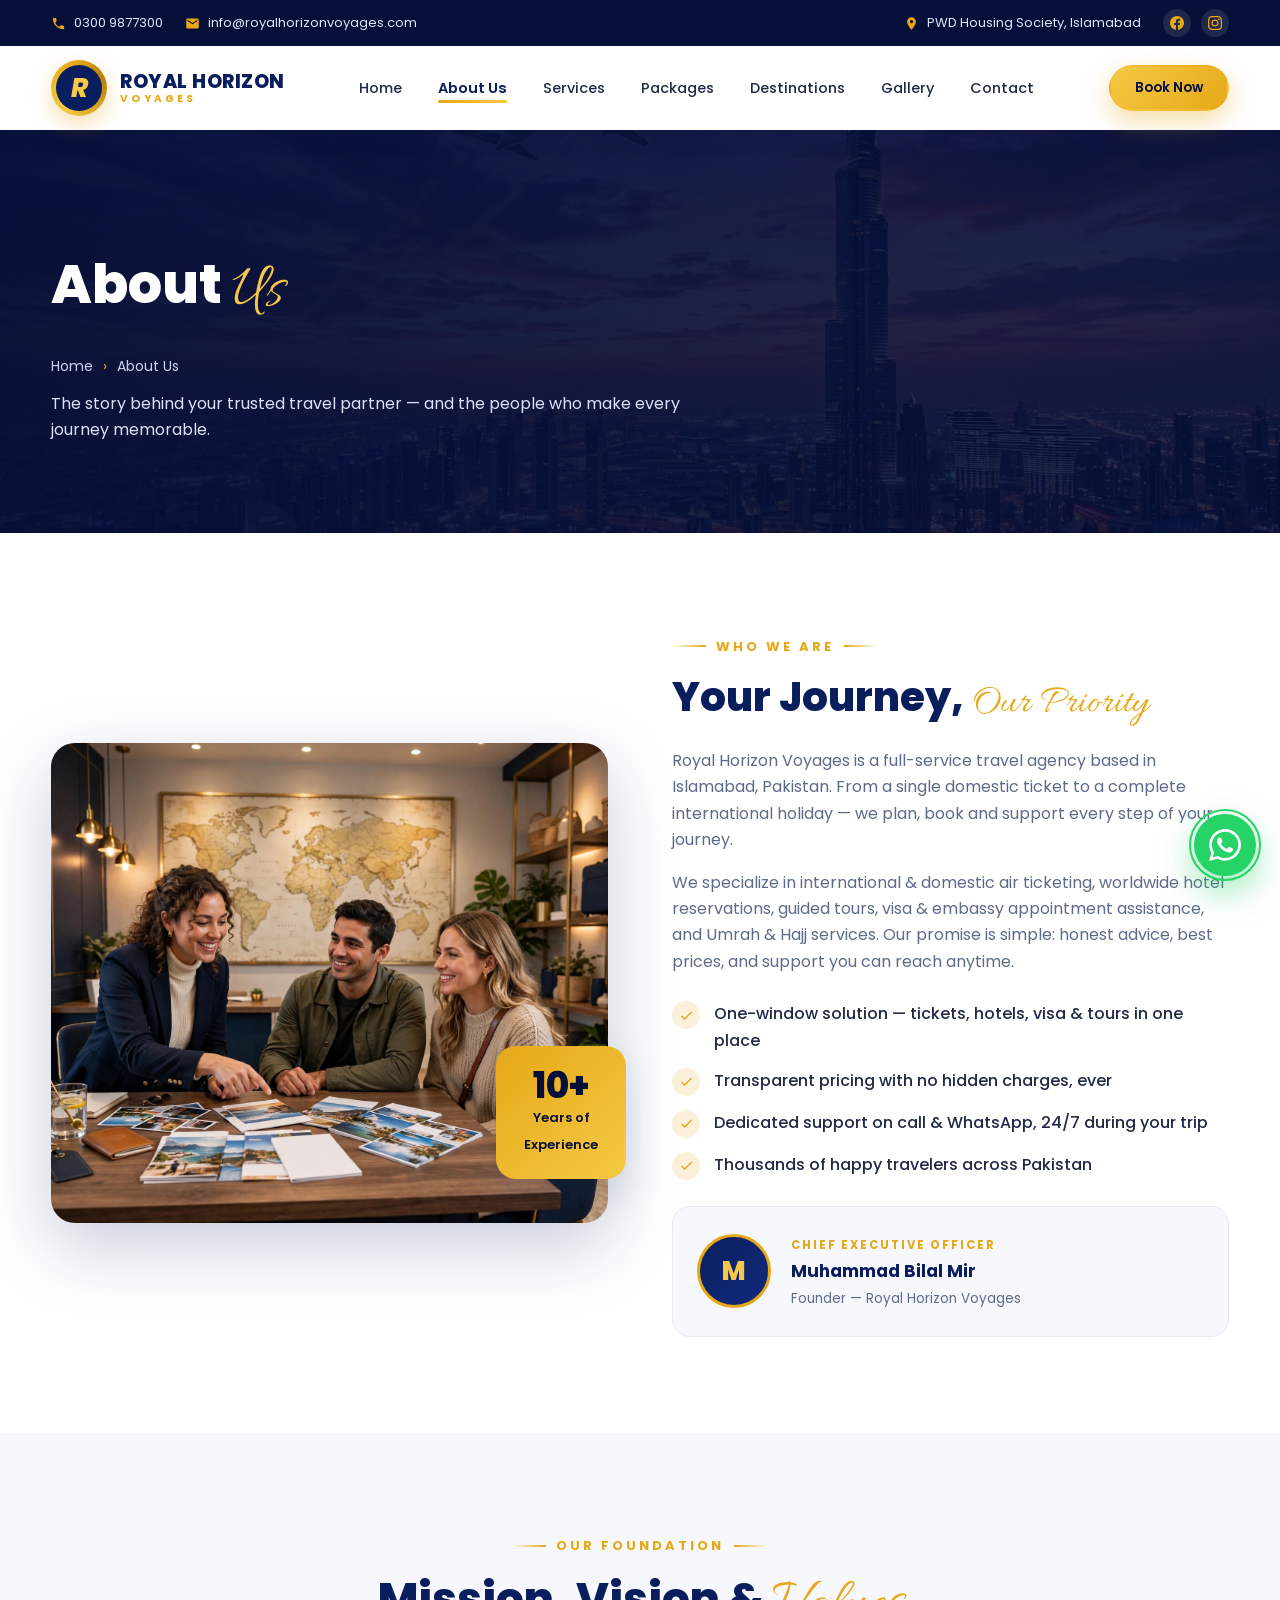
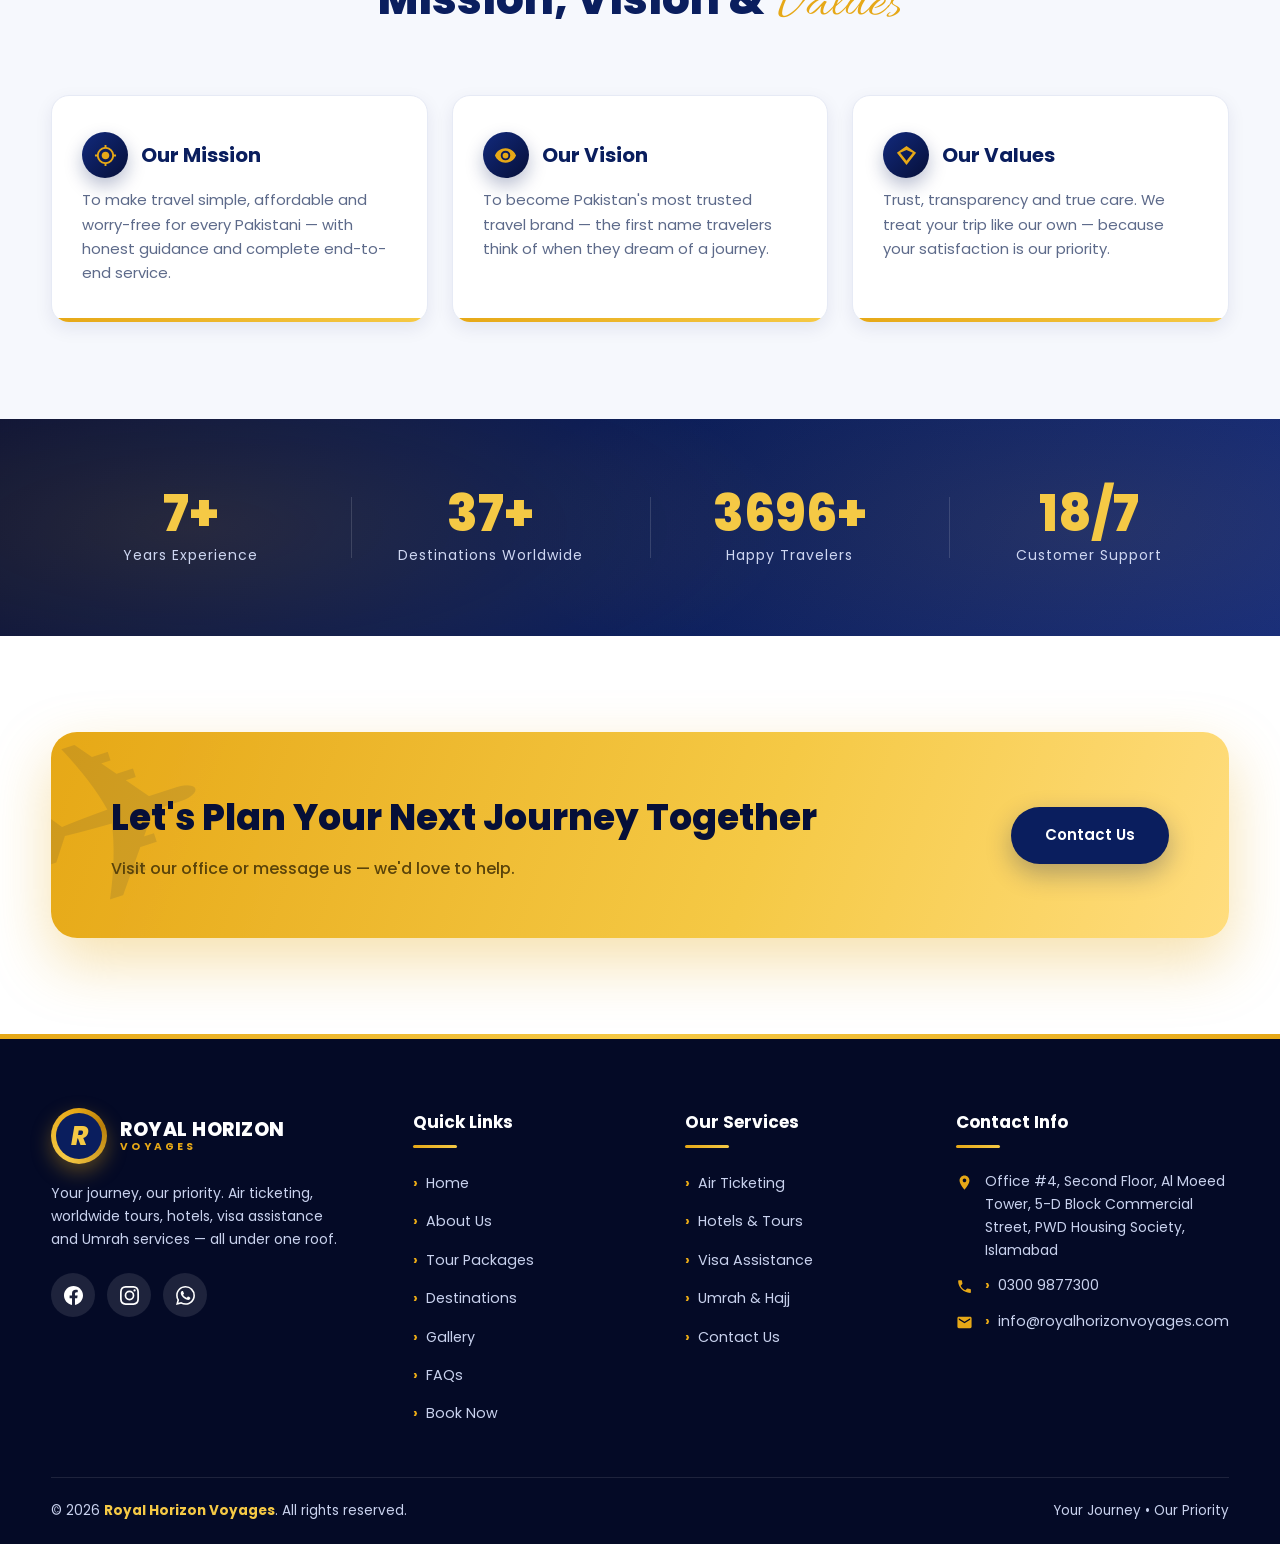
==== about.html @ 7b23c2d3 "Service card bullets: gold -> navy blue; CSS v9" ====
<!DOCTYPE html>
<html lang="en">
<head>
<meta charset="UTF-8">
<meta name="viewport" content="width=device-width, initial-scale=1.0">
<title>About Us — Royal Horizon Voyages</title>
<meta name="description" content="About Royal Horizon Voyages — your trusted travel partner in Islamabad for air ticketing, tours, hotels, visa assistance and Umrah services.">
<link rel="preconnect" href="https://fonts.googleapis.com">
<link rel="preconnect" href="https://fonts.gstatic.com" crossorigin>
<link href="https://fonts.googleapis.com/css2?family=Poppins:wght@300;400;500;600;700;800&family=Allura&display=swap" rel="stylesheet">
<link rel="stylesheet" href="css/style.css?v=9">
<link rel="icon" href="data:image/svg+xml,<svg xmlns='http://www.w3.org/2000/svg' viewBox='0 0 100 100'><circle cx='50' cy='50' r='46' fill='%230a1e5e'/><text x='50' y='68' font-size='52' text-anchor='middle' fill='%23e6a817' font-family='Georgia' font-style='italic' font-weight='bold'>R</text></svg>">
</head>
<body>

<div id="preloader">
  <svg class="loader-plane" viewBox="0 0 24 24" fill="#e6a817"><path d="M21 16v-2l-8-5V3.5c0-.83-.67-1.5-1.5-1.5S10 2.67 10 3.5V9l-8 5v2l8-2.5V19l-2 1.5V22l3.5-1 3.5 1v-1.5L13 19v-5.5l8 2.5z"/></svg>
  <div class="loader-bar"><span></span></div>
  <p>Royal Horizon</p>
</div>

<header class="site-header">
  <div class="topbar">
    <div class="container topbar-inner">
      <div class="topbar-left">
        <a href="tel:+923009877300"><svg viewBox="0 0 24 24"><path d="M6.62 10.79c1.44 2.83 3.76 5.14 6.59 6.59l2.2-2.2c.27-.27.67-.36 1.02-.24 1.12.37 2.33.57 3.57.57.55 0 1 .45 1 1V20c0 .55-.45 1-1 1-9.39 0-17-7.61-17-17 0-.55.45-1 1-1h3.5c.55 0 1 .45 1 1 0 1.25.2 2.45.57 3.57.11.35.03.74-.25 1.02l-2.2 2.2z"/></svg>0300 9877300</a>
        <a href="mailto:info@royalhorizonvoyages.com"><svg viewBox="0 0 24 24"><path d="M20 4H4c-1.1 0-2 .9-2 2v12c0 1.1.9 2 2 2h16c1.1 0 2-.9 2-2V6c0-1.1-.9-2-2-2zm0 4l-8 5-8-5V6l8 5 8-5v2z"/></svg>info@royalhorizonvoyages.com</a>
      </div>
      <div class="topbar-right">
        <span class="addr"><svg viewBox="0 0 24 24"><path d="M12 2C8.13 2 5 5.13 5 9c0 5.25 7 13 7 13s7-7.75 7-13c0-3.87-3.13-7-7-7zm0 9.5c-1.38 0-2.5-1.12-2.5-2.5S10.62 6.5 12 6.5s2.5 1.12 2.5 2.5S13.38 11.5 12 11.5z"/></svg>PWD Housing Society, Islamabad</span>
        <div class="socials">
          <a href="#" aria-label="Facebook"><svg viewBox="0 0 24 24"><path d="M24 12.073c0-6.627-5.373-12-12-12s-12 5.373-12 12c0 5.99 4.388 10.954 10.125 11.854v-8.385H7.078v-3.47h3.047V9.43c0-3.007 1.792-4.669 4.533-4.669 1.312 0 2.686.235 2.686.235v2.953H15.83c-1.491 0-1.956.925-1.956 1.874v2.25h3.328l-.532 3.47h-2.796v8.385C19.612 23.027 24 18.062 24 12.073z"/></svg></a>
          <a href="#" aria-label="Instagram"><svg viewBox="0 0 24 24"><path d="M12 2.163c3.204 0 3.584.012 4.85.07 3.252.148 4.771 1.691 4.919 4.919.058 1.265.069 1.645.069 4.849 0 3.205-.012 3.584-.069 4.849-.149 3.225-1.664 4.771-4.919 4.919-1.266.058-1.644.07-4.85.07-3.204 0-3.584-.012-4.849-.07-3.26-.149-4.771-1.699-4.919-4.92-.058-1.265-.07-1.644-.07-4.849 0-3.204.013-3.583.07-4.849.149-3.227 1.664-4.771 4.919-4.919 1.266-.057 1.645-.069 4.849-.069zm0-2.163c-3.259 0-3.667.014-4.947.072-4.358.2-6.78 2.618-6.98 6.98-.059 1.281-.073 1.689-.073 4.948 0 3.259.014 3.668.072 4.948.2 4.358 2.618 6.78 6.98 6.98 1.281.058 1.689.072 4.948.072 3.259 0 3.668-.014 4.948-.072 4.354-.2 6.782-2.618 6.979-6.98.059-1.28.073-1.689.073-4.948 0-3.259-.014-3.667-.072-4.947-.196-4.354-2.617-6.78-6.979-6.98-1.281-.059-1.69-.073-4.949-.073zm0 5.838a6.162 6.162 0 100 12.324 6.162 6.162 0 000-12.324zm0 10.162a4 4 0 110-8 4 4 0 010 8zm6.406-11.845a1.44 1.44 0 100 2.881 1.44 1.44 0 000-2.881z"/></svg></a>
        </div>
      </div>
    </div>
  </div>
  <nav class="navbar">
    <div class="container nav-inner">
      <a class="brand" href="index.html">
        <span class="brand-mark"><b>R</b></span>
        <span class="brand-text"><strong>ROYAL HORIZON</strong><small>VOYAGES</small></span>
      </a>
      <button class="nav-toggle" id="navToggle" aria-label="Open menu"><span></span><span></span><span></span></button>
      <ul class="nav-links" id="navLinks">
        <li><a href="index.html">Home</a></li>
        <li><a href="about.html">About Us</a></li>
        <li><a href="services.html">Services</a></li>
        <li><a href="packages.html">Packages</a></li>
        <li><a href="destinations.html">Destinations</a></li>
        <li><a href="gallery.html">Gallery</a></li>
        <li><a href="contact.html">Contact</a></li>
      </ul>
      <a class="btn btn-gold btn-sm nav-cta open-booking" href="#booking">Book Now</a>
    </div>
  </nav>
</header>

<!-- Page hero -->
<section class="page-hero">
  <div class="ph-bg" style="background-image:url('assets/img/hero-dubai.jpg')"></div>
  <div class="container">
    <h1>About <span class="script">Us</span></h1>
    <div class="crumbs"><a href="index.html">Home</a><span class="sep">›</span><span>About Us</span></div>
    <p class="ph-sub">The story behind your trusted travel partner — and the people who make every journey memorable.</p>
  </div>
</section>

<!-- About main -->
<section class="sec">
  <div class="container about-grid">
    <div class="about-imgs reveal">
      <img class="main" src="assets/img/about-office.jpg" alt="Royal Horizon Voyages office">
      <div class="about-badge"><b>10+</b><span>Years of<br>Experience</span></div>
    </div>
    <div class="about-txt reveal reveal-d1">
      <span class="sec-kicker">Who We Are</span>
      <h2>Your Journey, <span style="font-family:var(--script);font-weight:400;color:var(--gold)">Our Priority</span></h2>
      <p>Royal Horizon Voyages is a full-service travel agency based in Islamabad, Pakistan. From a single domestic ticket to a complete international holiday — we plan, book and support every step of your journey.</p>
      <p>We specialize in international &amp; domestic air ticketing, worldwide hotel reservations, guided tours, visa &amp; embassy appointment assistance, and Umrah &amp; Hajj services. Our promise is simple: honest advice, best prices, and support you can reach anytime.</p>
      <ul class="about-list">
        <li><span class="tick"><svg viewBox="0 0 24 24"><path d="M9 16.17L4.83 12l-1.42 1.41L9 19 21 7l-1.41-1.41z"/></svg></span>One-window solution — tickets, hotels, visa &amp; tours in one place</li>
        <li><span class="tick"><svg viewBox="0 0 24 24"><path d="M9 16.17L4.83 12l-1.42 1.41L9 19 21 7l-1.41-1.41z"/></svg></span>Transparent pricing with no hidden charges, ever</li>
        <li><span class="tick"><svg viewBox="0 0 24 24"><path d="M9 16.17L4.83 12l-1.42 1.41L9 19 21 7l-1.41-1.41z"/></svg></span>Dedicated support on call &amp; WhatsApp, 24/7 during your trip</li>
        <li><span class="tick"><svg viewBox="0 0 24 24"><path d="M9 16.17L4.83 12l-1.42 1.41L9 19 21 7l-1.41-1.41z"/></svg></span>Thousands of happy travelers across Pakistan</li>
      </ul>
      <div class="ceo-card">
        <span class="ceo-ava">M</span>
        <div><small>Chief Executive Officer</small><b style="display:block">Muhammad Bilal Mir</b><span style="color:var(--muted);font-size:13.5px">Founder — Royal Horizon Voyages</span></div>
      </div>
    </div>
  </div>
</section>

<!-- Mission / Vision / Values -->
<section class="sec" style="background:var(--bg);padding-top:0">
  <div class="container" style="padding-top:96px">
    <div class="sec-head reveal">
      <span class="sec-kicker">Our Foundation</span>
      <h2 class="sec-title">Mission, Vision &amp; <span class="script">Values</span></h2>
    </div>
    <div class="mvv-grid">
      <div class="mvv-card reveal">
        <h3><span class="mvv-ico"><svg viewBox="0 0 24 24"><path d="M12 8c-2.21 0-4 1.79-4 4s1.79 4 4 4 4-1.79 4-4-1.79-4-4-4zm8.94 3A8.994 8.994 0 0013 3.06V1h-2v2.06A8.994 8.994 0 003.06 11H1v2h2.06A8.994 8.994 0 0011 20.94V23h2v-2.06A8.994 8.994 0 0020.94 13H23v-2h-2.06zM12 19c-3.87 0-7-3.13-7-7s3.13-7 7-7 7 3.13 7 7-3.13 7-7 7z"/></svg></span>Our Mission</h3>
        <p>To make travel simple, affordable and worry-free for every Pakistani — with honest guidance and complete end-to-end service.</p>
      </div>
      <div class="mvv-card reveal reveal-d1">
        <h3><span class="mvv-ico"><svg viewBox="0 0 24 24"><path d="M12 4.5C7 4.5 2.73 7.61 1 12c1.73 4.39 6 7.5 11 7.5s9.27-3.11 11-7.5c-1.73-4.39-6-7.5-11-7.5zM12 17a5 5 0 110-10 5 5 0 010 10zm0-8a3 3 0 100 6 3 3 0 000-6z"/></svg></span>Our Vision</h3>
        <p>To become Pakistan's most trusted travel brand — the first name travelers think of when they dream of a journey.</p>
      </div>
      <div class="mvv-card reveal reveal-d2">
        <h3><span class="mvv-ico"><svg viewBox="0 0 24 24"><path d="M12 2L2 9l10 13L22 9l-10-7zm0 4.2L18.6 9 12 17.4 5.4 9 12 6.2z"/></svg></span>Our Values</h3>
        <p>Trust, transparency and true care. We treat your trip like our own — because your satisfaction is our priority.</p>
      </div>
    </div>
  </div>
</section>

<!-- Stats -->
<section class="stats">
  <div class="container stats-grid">
    <div class="stat reveal"><b data-count="10" data-suffix="+">0</b><span>Years Experience</span></div>
    <div class="stat reveal reveal-d1"><b data-count="50" data-suffix="+">0</b><span>Destinations Worldwide</span></div>
    <div class="stat reveal reveal-d2"><b data-count="5000" data-suffix="+">0</b><span>Happy Travelers</span></div>
    <div class="stat reveal reveal-d3"><b data-count="24" data-suffix="/7">0</b><span>Customer Support</span></div>
  </div>
</section>

<!-- CTA -->
<section class="sec">
  <div class="container">
    <div class="cta-strip reveal">
      <div>
        <h2>Let's Plan Your Next Journey Together</h2>
        <p>Visit our office or message us — we'd love to help.</p>
      </div>
      <a class="btn btn-navy" href="contact.html">Contact Us</a>
    </div>
  </div>
</section>

<!-- Footer -->
<footer>
  <div class="container foot-grid">
    <div class="foot-brand">
      <a class="brand" href="index.html">
        <span class="brand-mark"><b>R</b></span>
        <span class="brand-text"><strong>ROYAL HORIZON</strong><small>VOYAGES</small></span>
      </a>
      <p>Your journey, our priority. Air ticketing, worldwide tours, hotels, visa assistance and Umrah services — all under one roof.</p>
      <div class="c-socials">
        <a href="#" aria-label="Facebook"><svg viewBox="0 0 24 24"><path d="M24 12.073c0-6.627-5.373-12-12-12s-12 5.373-12 12c0 5.99 4.388 10.954 10.125 11.854v-8.385H7.078v-3.47h3.047V9.43c0-3.007 1.792-4.669 4.533-4.669 1.312 0 2.686.235 2.686.235v2.953H15.83c-1.491 0-1.956.925-1.956 1.874v2.25h3.328l-.532 3.47h-2.796v8.385C19.612 23.027 24 18.062 24 12.073z"/></svg></a>
        <a href="#" aria-label="Instagram"><svg viewBox="0 0 24 24"><path d="M12 2.163c3.204 0 3.584.012 4.85.07 3.252.148 4.771 1.691 4.919 4.919.058 1.265.069 1.645.069 4.849 0 3.205-.012 3.584-.069 4.849-.149 3.225-1.664 4.771-4.919 4.919-1.266.058-1.644.07-4.85.07-3.204 0-3.584-.012-4.849-.07-3.26-.149-4.771-1.699-4.919-4.92-.058-1.265-.07-1.644-.07-4.849 0-3.204.013-3.583.07-4.849.149-3.227 1.664-4.771 4.919-4.919 1.266-.057 1.645-.069 4.849-.069zm0-2.163c-3.259 0-3.667.014-4.947.072-4.358.2-6.78 2.618-6.98 6.98-.059 1.281-.073 1.689-.073 4.948 0 3.259.014 3.668.072 4.948.2 4.358 2.618 6.78 6.98 6.98 1.281.058 1.689.072 4.948.072 3.259 0 3.668-.014 4.948-.072 4.354-.2 6.782-2.618 6.979-6.98.059-1.28.073-1.689.073-4.948 0-3.259-.014-3.667-.072-4.947-.196-4.354-2.617-6.78-6.979-6.98-1.281-.059-1.69-.073-4.949-.073zm0 5.838a6.162 6.162 0 100 12.324 6.162 6.162 0 000-12.324zm0 10.162a4 4 0 110-8 4 4 0 010 8zm6.406-11.845a1.44 1.44 0 100 2.881 1.44 1.44 0 000-2.881z"/></svg></a>
        <a href="https://wa.me/923009877300" target="_blank" rel="noopener" aria-label="WhatsApp"><svg viewBox="0 0 24 24"><path d="M17.472 14.382c-.297-.149-1.758-.867-2.03-.967-.273-.099-.471-.148-.67.15-.197.297-.767.966-.94 1.164-.173.199-.347.223-.644.075-.297-.15-1.255-.463-2.39-1.475-.883-.788-1.48-1.761-1.653-2.059-.173-.297-.018-.458.13-.606.134-.133.298-.347.446-.52.149-.174.198-.298.298-.497.099-.198.05-.371-.025-.52-.075-.149-.669-1.612-.916-2.207-.242-.579-.487-.5-.669-.51-.173-.008-.371-.01-.57-.01-.198 0-.52.074-.792.372-.272.297-1.04 1.016-1.04 2.479 0 1.462 1.065 2.875 1.213 3.074.149.198 2.096 3.2 5.077 4.487.709.306 1.262.489 1.694.625.712.227 1.36.195 1.871.118.571-.085 1.758-.719 2.006-1.413.248-.694.248-1.289.173-1.413-.074-.124-.272-.198-.57-.347m-5.421 7.403h-.004a9.87 9.87 0 01-5.031-1.378l-.361-.214-3.741.982.998-3.648-.235-.374a9.86 9.86 0 01-1.51-5.26c.001-5.45 4.436-9.884 9.888-9.884 2.64 0 5.122 1.03 6.988 2.898a9.825 9.825 0 012.893 6.994c-.003 5.45-4.437 9.884-9.885 9.884m8.413-18.297A11.815 11.815 0 0012.05 0C5.495 0 .16 5.335.157 11.892c0 2.096.547 4.142 1.588 5.945L.057 24l6.305-1.654a11.882 11.882 0 005.683 1.448h.005c6.554 0 11.89-5.335 11.893-11.893a11.821 11.821 0 00-3.48-8.413z"/></svg></a>
      </div>
    </div>
    <div class="foot-col">
      <h4>Quick Links</h4>
      <ul>
        <li><a href="index.html">Home</a></li>
        <li><a href="about.html">About Us</a></li>
        <li><a href="packages.html">Tour Packages</a></li>
        <li><a href="destinations.html">Destinations</a></li>
        <li><a href="gallery.html">Gallery</a></li>
        <li><a href="faq.html">FAQs</a></li>
        <li><a href="#booking" class="open-booking">Book Now</a></li>
      </ul>
    </div>
    <div class="foot-col">
      <h4>Our Services</h4>
      <ul>
        <li><a href="services.html#ticketing">Air Ticketing</a></li>
        <li><a href="services.html#hotels">Hotels &amp; Tours</a></li>
        <li><a href="services.html#visa">Visa Assistance</a></li>
        <li><a href="services.html#umrah">Umrah &amp; Hajj</a></li>
        <li><a href="contact.html">Contact Us</a></li>
      </ul>
    </div>
    <div class="foot-col">
      <h4>Contact Info</h4>
      <ul class="foot-contact">
        <li><svg viewBox="0 0 24 24"><path d="M12 2C8.13 2 5 5.13 5 9c0 5.25 7 13 7 13s7-7.75 7-13c0-3.87-3.13-7-7-7zm0 9.5c-1.38 0-2.5-1.12-2.5-2.5S10.62 6.5 12 6.5s2.5 1.12 2.5 2.5S13.38 11.5 12 11.5z"/></svg><span>Office #4, Second Floor, Al Moeed Tower, 5-D Block Commercial Street, PWD Housing Society, Islamabad</span></li>
        <li><svg viewBox="0 0 24 24"><path d="M6.62 10.79c1.44 2.83 3.76 5.14 6.59 6.59l2.2-2.2c.27-.27.67-.36 1.02-.24 1.12.37 2.33.57 3.57.57.55 0 1 .45 1 1V20c0 .55-.45 1-1 1-9.39 0-17-7.61-17-17 0-.55.45-1 1-1h3.5c.55 0 1 .45 1 1 0 1.25.2 2.45.57 3.57.11.35.03.74-.25 1.02l-2.2 2.2z"/></svg><a href="tel:+923009877300">0300 9877300</a></li>
        <li><svg viewBox="0 0 24 24"><path d="M20 4H4c-1.1 0-2 .9-2 2v12c0 1.1.9 2 2 2h16c1.1 0 2-.9 2-2V6c0-1.1-.9-2-2-2zm0 4l-8 5-8-5V6l8 5 8-5v2z"/></svg><a href="mailto:info@royalhorizonvoyages.com">info@royalhorizonvoyages.com</a></li>
      </ul>
    </div>
  </div>
  <div class="container foot-bottom">
    <span>© <span id="year">2026</span> <b>Royal Horizon Voyages</b>. All rights reserved.</span>
    <span>Your Journey • Our Priority</span>
  </div>
</footer>

<a class="wa-float" href="https://wa.me/923009877300?text=Assalam-o-Alaikum!%20I%20need%20travel%20assistance." target="_blank" rel="noopener" aria-label="Chat on WhatsApp">
  <svg viewBox="0 0 24 24"><path d="M17.472 14.382c-.297-.149-1.758-.867-2.03-.967-.273-.099-.471-.148-.67.15-.197.297-.767.966-.94 1.164-.173.199-.347.223-.644.075-.297-.15-1.255-.463-2.39-1.475-.883-.788-1.48-1.761-1.653-2.059-.173-.297-.018-.458.13-.606.134-.133.298-.347.446-.52.149-.174.198-.298.298-.497.099-.198.05-.371-.025-.52-.075-.149-.669-1.612-.916-2.207-.242-.579-.487-.5-.669-.51-.173-.008-.371-.01-.57-.01-.198 0-.52.074-.792.372-.272.297-1.04 1.016-1.04 2.479 0 1.462 1.065 2.875 1.213 3.074.149.198 2.096 3.2 5.077 4.487.709.306 1.262.489 1.694.625.712.227 1.36.195 1.871.118.571-.085 1.758-.719 2.006-1.413.248-.694.248-1.289.173-1.413-.074-.124-.272-.198-.57-.347m-5.421 7.403h-.004a9.87 9.87 0 01-5.031-1.378l-.361-.214-3.741.982.998-3.648-.235-.374a9.86 9.86 0 01-1.51-5.26c.001-5.45 4.436-9.884 9.888-9.884 2.64 0 5.122 1.03 6.988 2.898a9.825 9.825 0 012.893 6.994c-.003 5.45-4.437 9.884-9.885 9.884m8.413-18.297A11.815 11.815 0 0012.05 0C5.495 0 .16 5.335.157 11.892c0 2.096.547 4.142 1.588 5.945L.057 24l6.305-1.654a11.882 11.882 0 005.683 1.448h.005c6.554 0 11.89-5.335 11.893-11.893a11.821 11.821 0 00-3.48-8.413z"/></svg>
</a>
<button class="to-top" id="toTop" aria-label="Back to top">↑</button>

<script src="js/main.js?v=2"></script>
<script src="js/booking-modal.js?v=2"></script>
</body>
</html>
---- css/style.css ----
/* ============================================================
   ROYAL HORIZON VOYAGES — Design System
   Brand: Navy #0a1e5e / Gold #e6a817
   ============================================================ */
:root{
  --navy:#0a1e5e;
  --navy-2:#122a7d;
  --navy-dark:#060f38;
  --navy-deep:#040a26;
  --gold:#e6a817;
  --gold-2:#f5c945;
  --gold-soft:#fdf3d8;
  --ink:#222a47;
  --muted:#5d6a8a;
  --line:#e6eaf5;
  --bg:#f6f8fd;
  --white:#ffffff;
  --shadow-sm:0 6px 18px rgba(10,30,94,.08);
  --shadow-md:0 14px 40px rgba(10,30,94,.14);
  --shadow-lg:0 24px 70px rgba(10,30,94,.22);
  --radius:18px;
  --font:'Poppins',system-ui,-apple-system,'Segoe UI',sans-serif;
  --script:'Allura',cursive;
}
*{margin:0;padding:0;box-sizing:border-box}
html{scroll-behavior:smooth}
body{
  font-family:var(--font);
  color:var(--ink);
  background:var(--white);
  line-height:1.65;
  overflow-x:hidden;
}
img{max-width:100%;display:block}
a{text-decoration:none;color:inherit}
ul{list-style:none}
.container{width:min(1200px,92%);margin:0 auto}
section{position:relative}

/* ---------- Buttons ---------- */
.btn{
  display:inline-flex;align-items:center;gap:10px;
  padding:14px 32px;border-radius:60px;font-weight:600;font-size:15px;
  border:2px solid transparent;cursor:pointer;transition:.35s cubic-bezier(.22,.8,.3,1);
  white-space:nowrap;
}
.btn svg{width:18px;height:18px;flex:none}
.btn-gold{background:linear-gradient(135deg,var(--gold-2),var(--gold));color:var(--navy-dark);box-shadow:0 10px 26px rgba(230,168,23,.38)}
.btn-gold:hover{transform:translateY(-3px);box-shadow:0 16px 34px rgba(230,168,23,.5)}
.btn-outline-w{border-color:rgba(255,255,255,.7);color:#fff;background:rgba(255,255,255,.06);backdrop-filter:blur(6px)}
.btn-outline-w:hover{background:#fff;color:var(--navy);transform:translateY(-3px)}
.btn-navy{background:var(--navy);color:#fff;box-shadow:0 10px 26px rgba(10,30,94,.3)}
.btn-navy:hover{background:var(--navy-2);transform:translateY(-3px)}
.btn-sm{padding:10px 24px;font-size:13.5px}

/* ---------- Section headings ---------- */
.sec{padding:96px 0}
.sec-head{text-align:center;max-width:720px;margin:0 auto 56px}
.sec-kicker{
  display:inline-flex;align-items:center;gap:10px;
  color:var(--gold);font-weight:700;font-size:13px;letter-spacing:3px;text-transform:uppercase;
  margin-bottom:14px;
}
.sec-kicker::before,.sec-kicker::after{content:"";width:34px;height:2px;background:linear-gradient(90deg,transparent,var(--gold))}
.sec-kicker::after{background:linear-gradient(90deg,var(--gold),transparent)}
.sec-title{font-size:clamp(28px,4vw,44px);font-weight:800;color:var(--navy);line-height:1.25;margin-bottom:14px}
.sec-title .script{font-family:var(--script);font-weight:400;color:var(--gold);font-size:1.25em}
.sec-sub{color:var(--muted);font-size:16.5px}
.sec-head.left{text-align:left;margin:0 0 40px}
.sec-head.left .sec-kicker::before{display:none}

/* ---------- Preloader ---------- */
#preloader{
  position:fixed;inset:0;z-index:9999;background:var(--navy-dark);
  display:flex;flex-direction:column;align-items:center;justify-content:center;gap:22px;
  transition:opacity .6s,visibility .6s;
}
#preloader.done{opacity:0;visibility:hidden}
.loader-plane{width:120px;animation:loaderFly 2.2s ease-in-out infinite}
@keyframes loaderFly{0%,100%{transform:translateY(0) rotate(-4deg)}50%{transform:translateY(-16px) rotate(4deg)}}
.loader-bar{width:210px;height:4px;background:rgba(255,255,255,.14);border-radius:4px;overflow:hidden}
.loader-bar span{display:block;height:100%;width:40%;background:linear-gradient(90deg,var(--gold),var(--gold-2));border-radius:4px;animation:loadSlide 1.1s ease-in-out infinite}
@keyframes loadSlide{0%{transform:translateX(-110%)}100%{transform:translateX(280%)}}
#preloader p{color:#fff;font-size:13px;letter-spacing:4px;text-transform:uppercase}

/* ---------- Topbar ---------- */
.topbar{background:var(--navy-dark);color:#dfe5f7;font-size:13px;position:relative;z-index:60}
.topbar-inner{display:flex;justify-content:space-between;align-items:center;padding:9px 0;gap:16px;flex-wrap:wrap}
.topbar a{display:inline-flex;align-items:center;gap:8px;transition:.25s}
.topbar a:hover{color:var(--gold-2)}
.topbar svg{width:15px;height:15px;fill:var(--gold)}
.topbar .addr{display:inline-flex;align-items:center;gap:8px}
.topbar-left,.topbar-right{display:flex;align-items:center;gap:22px;flex-wrap:wrap}
.topbar .socials{display:flex;gap:10px}
.topbar .socials a{width:28px;height:28px;border-radius:50%;background:rgba(255,255,255,.1);display:grid;place-items:center}
.topbar .socials a:hover{background:var(--gold)}
.topbar .socials a:hover svg{fill:var(--navy-dark)}
.topbar .socials svg{width:14px;height:14px}

/* ---------- Navbar ---------- */
.site-header{position:sticky;top:0;z-index:1000}
.navbar{background:rgba(255,255,255,.96);box-shadow:0 4px 24px rgba(10,30,94,.1);transition:.35s}
.navbar.scrolled{box-shadow:0 8px 32px rgba(10,30,94,.18)}
.nav-inner{display:flex;align-items:center;justify-content:space-between;padding:14px 0;gap:18px}
.brand{display:flex;align-items:center;gap:13px}
.brand-mark{
  width:56px;height:56px;border-radius:50%;flex:none;
  background:conic-gradient(from 210deg,var(--gold-2),var(--gold) 40%,#b97f0a 60%,var(--gold-2));
  display:grid;place-items:center;position:relative;
  box-shadow:0 8px 20px rgba(230,168,23,.35);
}
.brand-mark::after{content:"";position:absolute;inset:5px;border-radius:50%;background:var(--navy)}
.brand-mark b{position:relative;z-index:1;color:var(--gold-2);font-size:26px;font-weight:800;font-style:italic}
.brand-text{display:flex;flex-direction:column;line-height:1.15}
.brand-text strong{color:var(--navy);font-size:19px;font-weight:800;letter-spacing:.5px}
.brand-text small{color:var(--gold);font-size:10.5px;font-weight:700;letter-spacing:3.2px}
.nav-links{display:flex;align-items:center;gap:6px}
.nav-links a{
  padding:10px 15px;font-size:14.5px;font-weight:500;color:var(--ink);
  border-radius:10px;position:relative;transition:.25s;
}
.nav-links a::after{
  content:"";position:absolute;left:15px;right:15px;bottom:5px;height:2.5px;border-radius:3px;
  background:linear-gradient(90deg,var(--gold),var(--gold-2));transform:scaleX(0);transform-origin:left;transition:.3s;
}
.nav-links a:hover,.nav-links a.active{color:var(--navy);font-weight:600}
.nav-links a:hover::after,.nav-links a.active::after{transform:scaleX(1)}
.nav-toggle{display:none;background:none;border:0;cursor:pointer;flex-direction:column;gap:5px;padding:8px}
.nav-toggle span{width:26px;height:3px;border-radius:3px;background:var(--navy);transition:.3s}
@media(max-width:1020px){
  .nav-toggle{display:flex}
  .nav-links{
    position:fixed;top:0;right:-300px;width:280px;height:100vh;height:100dvh;background:var(--navy-dark);
    flex-direction:column;align-items:stretch;gap:4px;padding:90px 24px 24px;transition:right .4s cubic-bezier(.22,.8,.3,1);
    box-shadow:-20px 0 60px rgba(0,0,0,.3);overflow-y:auto;
  }
  .nav-links.open{right:0}
  .nav-links a{color:#e8ecf9;padding:13px 16px;font-size:15.5px}
  .nav-links a:hover,.nav-links a.active{color:var(--gold-2);background:rgba(255,255,255,.06)}
  .nav-links a::after{display:none}
  .nav-cta{display:none}
  .nav-close{position:absolute;top:22px;right:22px;background:none;border:0;color:#fff;font-size:30px;cursor:pointer;line-height:1}
}
.nav-scrim{display:none}
@media(max-width:1020px){
  .nav-scrim{display:block;position:fixed;inset:0;background:rgba(5,12,40,.55);opacity:0;pointer-events:none;transition:opacity .35s;z-index:900}
  .nav-scrim.show{opacity:1;pointer-events:auto}
}

/* ---------- HERO SLIDER ---------- */
.hero{height:calc(100svh - 0px);min-height:620px;max-height:900px;position:relative;overflow:hidden;background:var(--navy-dark)}
.hero-slide{position:absolute;inset:0;opacity:0;transition:opacity 1.4s ease;pointer-events:none}
.hero-slide.active{opacity:1;pointer-events:auto;z-index:2}
.slide-bg{position:absolute;inset:0;background-size:cover;background-position:center;transform:scale(1.02)}
.hero-slide.active .slide-bg{animation:kenburns 8s ease-out forwards}
@keyframes kenburns{from{transform:scale(1.02)}to{transform:scale(1.14)}}
.slide-shade{position:absolute;inset:0;background:
  linear-gradient(100deg,rgba(4,10,38,.82) 0%,rgba(4,10,38,.45) 45%,rgba(4,10,38,.12) 75%,rgba(4,10,38,.05) 100%),
  linear-gradient(0deg,rgba(4,10,38,.55) 0%,transparent 32%)}
.hero-content{position:relative;z-index:5;height:100%;display:flex;align-items:center}
.hero-copy{max-width:660px;color:#fff}
.hero-kicker{
  display:inline-flex;align-items:center;gap:10px;background:rgba(230,168,23,.16);
  border:1px solid rgba(230,168,23,.55);color:var(--gold-2);
  padding:8px 20px;border-radius:40px;font-size:13px;font-weight:600;letter-spacing:2.5px;text-transform:uppercase;
  margin-bottom:22px;backdrop-filter:blur(4px);
}
.hero-title{font-size:clamp(38px,6vw,72px);font-weight:800;line-height:1.12;margin-bottom:20px;text-shadow:0 4px 30px rgba(0,0,0,.35)}
.hero-title .script{font-family:var(--script);font-weight:400;color:var(--gold-2);font-size:1.18em;display:block}
.hero-sub{font-size:clamp(15px,2vw,18.5px);color:#e6ebfb;max-width:560px;margin-bottom:36px;font-weight:300}
.hero-ctas{display:flex;gap:16px;flex-wrap:wrap}
/* per-slide entrance */
.hero-slide .hero-copy>*{opacity:0;transform:translateY(36px)}
.hero-slide.active .hero-copy>*{animation:riseIn .9s cubic-bezier(.22,.8,.3,1) forwards}
.hero-slide.active .hero-copy>*:nth-child(1){animation-delay:.25s}
.hero-slide.active .hero-copy>*:nth-child(2){animation-delay:.4s}
.hero-slide.active .hero-copy>*:nth-child(3){animation-delay:.55s}
.hero-slide.active .hero-copy>*:nth-child(4){animation-delay:.7s}
@keyframes riseIn{to{opacity:1;transform:none}}
/* slider controls */
.hero-dots{position:absolute;z-index:8;bottom:34px;left:50%;transform:translateX(-50%);display:flex;gap:10px}
.hero-dots button{width:12px;height:12px;border-radius:50%;border:0;background:rgba(255,255,255,.35);cursor:pointer;transition:.35s}
.hero-dots button.active{width:38px;border-radius:8px;background:linear-gradient(90deg,var(--gold),var(--gold-2))}
.hero-arrow{
  position:absolute;z-index:8;top:50%;transform:translateY(-50%);
  width:52px;height:52px;border-radius:50%;border:1px solid rgba(255,255,255,.4);
  background:rgba(255,255,255,.08);backdrop-filter:blur(8px);color:#fff;font-size:22px;cursor:pointer;transition:.3s;
  display:grid;place-items:center;
}
.hero-arrow:hover{background:var(--gold);border-color:var(--gold);color:var(--navy-dark)}
.hero-arrow.prev{left:26px}.hero-arrow.next{right:26px}
.hero-count{position:absolute;z-index:8;bottom:30px;right:40px;color:#fff;font-size:14px;letter-spacing:2px}
.hero-count b{color:var(--gold-2);font-size:22px}
/* flying planes */
.plane-layer{position:absolute;inset:0;z-index:6;pointer-events:none;overflow:hidden}
.plane-fly{position:absolute;top:16%;left:0;width:150px;animation:flyAcross 22s linear infinite;filter:drop-shadow(0 14px 18px rgba(0,0,0,.35))}
.plane-fly img{width:100%;animation:planeBob 3.2s ease-in-out infinite}
.plane-fly.small{top:34%;width:84px;animation-duration:34s;animation-delay:-14s;opacity:.85}
.plane-fly.small img{animation-duration:2.4s}
@keyframes flyAcross{
  0%{transform:translateX(-22vw) translateY(0) rotate(2deg)}
  25%{transform:translateX(20vw) translateY(-26px) rotate(-1deg)}
  50%{transform:translateX(60vw) translateY(6px) rotate(2deg)}
  75%{transform:translateX(95vw) translateY(-20px) rotate(-1deg)}
  100%{transform:translateX(128vw) translateY(0) rotate(2deg)}
}
@keyframes planeBob{0%,100%{transform:translateY(0)}50%{transform:translateY(-10px)}}
.scroll-cue{position:absolute;z-index:8;bottom:28px;left:40px;color:#fff;font-size:11.5px;letter-spacing:3px;text-transform:uppercase;display:flex;flex-direction:column;align-items:center;gap:10px}
.scroll-cue span{width:1.5px;height:52px;background:rgba(255,255,255,.35);position:relative;overflow:hidden}
.scroll-cue span::after{content:"";position:absolute;top:-40%;left:0;width:100%;height:40%;background:var(--gold-2);animation:cueDrop 1.8s ease-in-out infinite}
@keyframes cueDrop{to{top:110%}}

/* ---------- Stats band ---------- */
.stats{background:linear-gradient(120deg,var(--navy-dark),var(--navy) 55%,var(--navy-2));position:relative;overflow:hidden}
.stats::before{content:"";position:absolute;inset:0;background:radial-gradient(600px 200px at 15% 50%,rgba(230,168,23,.14),transparent),radial-gradient(600px 200px at 85% 50%,rgba(230,168,23,.1),transparent)}
.stats-grid{position:relative;display:grid;grid-template-columns:repeat(4,1fr);gap:20px;padding:58px 0}
.stat{text-align:center;color:#fff;padding:10px 6px;position:relative}
.stat+.stat::before{content:"";position:absolute;left:0;top:20%;bottom:20%;width:1px;background:rgba(255,255,255,.14)}
.stat b{font-size:clamp(32px,4vw,50px);font-weight:800;color:var(--gold-2);display:block;line-height:1.1}
.stat b i{font-style:normal}
.stat span{font-size:14px;color:#cfd7f2;letter-spacing:1px}

/* ---------- Services ---------- */
.svc-grid{display:grid;grid-template-columns:repeat(3,1fr);gap:26px}
.svc-card{
  background:#fff;border:1px solid var(--line);border-radius:var(--radius);padding:38px 30px;
  position:relative;overflow:hidden;transition:.4s cubic-bezier(.22,.8,.3,1);
}
.svc-card::before{
  content:"";position:absolute;top:0;left:0;right:0;height:5px;
  background:linear-gradient(90deg,var(--gold),var(--gold-2));transform:scaleX(0);transform-origin:left;transition:.45s;
}
.svc-card:hover{transform:translateY(-10px);box-shadow:var(--shadow-lg);border-color:transparent}
.svc-card:hover::before{transform:scaleX(1)}
.svc-ico{
  width:72px;height:72px;border-radius:20px;display:grid;place-items:center;margin-bottom:22px;
  background:linear-gradient(135deg,var(--navy),var(--navy-2));box-shadow:0 12px 26px rgba(10,30,94,.28);transition:.4s;
}
.svc-card:hover .svc-ico{background:linear-gradient(135deg,var(--gold),var(--gold-2));box-shadow:0 12px 26px rgba(230,168,23,.4);transform:rotate(-8deg) scale(1.05)}
.svc-ico svg{width:34px;height:34px;fill:#fff}
.svc-card:hover .svc-ico svg{fill:var(--navy-dark)}
.svc-card h3{font-size:19.5px;color:var(--navy);margin-bottom:10px;font-weight:700}
.svc-card p{color:var(--muted);font-size:14.8px;margin-bottom:18px}
.svc-link{color:var(--gold);font-weight:600;font-size:14.5px;display:inline-flex;align-items:center;gap:8px;transition:.25s}
.svc-link:hover{gap:14px;color:var(--navy)}

/* ---------- Destinations ---------- */
.sec-dest{background:var(--bg)}
.dest-grid{display:grid;grid-template-columns:repeat(4,1fr);gap:22px}
.dest-card{
  border-radius:var(--radius);overflow:hidden;position:relative;height:400px;cursor:pointer;
  box-shadow:var(--shadow-sm);transition:.45s cubic-bezier(.22,.8,.3,1);display:block;
}
.dest-card img{width:100%;height:100%;object-fit:cover;transition:transform 1s cubic-bezier(.22,.8,.3,1)}
.dest-card:hover img{transform:scale(1.12)}
.dest-card::after{content:"";position:absolute;inset:0;background:linear-gradient(0deg,rgba(4,10,38,.88) 0%,rgba(4,10,38,.25) 45%,transparent 70%);transition:.4s}
.dest-info{position:absolute;left:0;right:0;bottom:0;z-index:2;padding:24px;color:#fff}
.dest-info small{color:var(--gold-2);font-size:12px;letter-spacing:2.5px;text-transform:uppercase;font-weight:600}
.dest-info h3{font-size:23px;font-weight:700;margin:6px 0 4px}
.dest-info p{font-size:13.5px;color:#dbe2f7;opacity:0;max-height:0;transition:.45s;overflow:hidden}
.dest-card:hover p{opacity:1;max-height:80px;margin-top:6px}
.dest-card:hover{transform:translateY(-8px);box-shadow:var(--shadow-lg)}
.dest-price{position:absolute;z-index:2;top:16px;right:16px;background:rgba(230,168,23,.94);color:var(--navy-dark);font-weight:700;font-size:13px;padding:7px 15px;border-radius:30px}

/* ---------- Why choose us ---------- */
.why{background:linear-gradient(135deg,var(--navy-dark) 0%,var(--navy) 60%,#1a358f 100%);color:#fff;overflow:hidden}
.why::before{content:"✈";position:absolute;font-size:420px;right:-60px;top:-40px;opacity:.05;transform:rotate(18deg);pointer-events:none}
.why-grid{display:grid;grid-template-columns:repeat(3,1fr);gap:22px;position:relative}
.why-card{
  background:rgba(255,255,255,.06);border:1px solid rgba(255,255,255,.12);border-radius:var(--radius);
  padding:32px 26px;backdrop-filter:blur(6px);transition:.35s;
}
.why-card:hover{background:rgba(255,255,255,.1);transform:translateY(-8px);border-color:rgba(230,168,23,.5)}
.why-card .wic{width:60px;height:60px;border-radius:50%;display:grid;place-items:center;background:linear-gradient(135deg,var(--gold),var(--gold-2));margin-bottom:18px;box-shadow:0 10px 24px rgba(230,168,23,.35)}
.why-card .wic svg{width:28px;height:28px;fill:var(--navy-dark)}
.why-card h3{font-size:18px;margin-bottom:8px}
.why-card p{font-size:14.3px;color:#c9d2ee}
.why .sec-title{color:#fff}

/* ---------- Umrah CTA banner ---------- */
.umrah-cta{border-radius:28px;overflow:hidden;position:relative;display:grid;grid-template-columns:1.15fr 1fr;box-shadow:var(--shadow-lg)}
.umrah-cta .uc-txt{background:linear-gradient(120deg,var(--navy-dark),var(--navy-2));color:#fff;padding:64px 54px;position:relative;overflow:hidden}
.umrah-cta .uc-txt::after{content:"";position:absolute;right:-70px;top:-70px;width:260px;height:260px;border-radius:50%;background:radial-gradient(circle,rgba(230,168,23,.25),transparent 70%)}
.uc-script{font-family:var(--script);font-size:44px;color:var(--gold-2);display:block;margin-bottom:8px}
.umrah-cta h2{font-size:clamp(26px,3.4vw,38px);font-weight:800;margin-bottom:14px;line-height:1.3}
.umrah-cta p{color:#cfd7f2;margin-bottom:30px;max-width:460px}
.uc-feats{display:flex;gap:26px;flex-wrap:wrap;margin-bottom:34px}
.uc-feats div{display:flex;align-items:center;gap:9px;font-size:14px;font-weight:500}
.uc-feats svg{width:20px;height:20px;fill:var(--gold-2)}
.umrah-cta .uc-img{min-height:380px;background-size:cover;background-position:center;position:relative}
.umrah-cta .uc-img::after{content:"";position:absolute;inset:0;background:linear-gradient(90deg,var(--navy-2),transparent 45%)}

/* ---------- Testimonials ---------- */
.testi{background:var(--bg);overflow:hidden}
.testi-track{position:relative;max-width:820px;margin:0 auto;min-height:340px}
.testi-slide{position:absolute;inset:0;opacity:0;transform:translateY(24px);transition:.6s;pointer-events:none}
.testi-slide.active{opacity:1;transform:none;pointer-events:auto}
.testi-card{background:#fff;border-radius:24px;padding:48px 52px;box-shadow:var(--shadow-md);text-align:center;position:relative}
.testi-card::before{content:"“";position:absolute;top:6px;left:34px;font-size:110px;color:var(--gold);opacity:.25;font-family:Georgia,serif;line-height:1}
.stars{display:flex;justify-content:center;gap:5px;margin-bottom:18px}
.stars svg{width:20px;height:20px;fill:var(--gold)}
.testi-card p{font-size:17px;color:var(--ink);font-style:italic;margin-bottom:26px}
.testi-who{display:flex;align-items:center;justify-content:center;gap:14px}
.testi-ava{width:56px;height:56px;border-radius:50%;background:linear-gradient(135deg,var(--navy),var(--navy-2));color:var(--gold-2);display:grid;place-items:center;font-weight:800;font-size:20px;border:3px solid var(--gold-2)}
.testi-who b{display:block;color:var(--navy);font-size:16px}
.testi-who small{color:var(--muted);font-size:13px}
.testi-nav{display:flex;justify-content:center;gap:12px;margin-top:34px}
.testi-nav button{width:46px;height:46px;border-radius:50%;border:1.5px solid var(--line);background:#fff;cursor:pointer;font-size:18px;color:var(--navy);transition:.3s;display:grid;place-items:center}
.testi-nav button:hover{background:var(--navy);color:#fff;border-color:var(--navy)}

/* ---------- Page hero (inner pages) ---------- */
.page-hero{position:relative;padding:110px 0 90px;background:var(--navy-dark);overflow:hidden;color:#fff}
.page-hero .ph-bg{position:absolute;inset:0;background-size:cover;background-position:center;opacity:.32}
.page-hero::after{content:"";position:absolute;inset:0;background:linear-gradient(100deg,rgba(6,15,56,.92),rgba(6,15,56,.55))}
.page-hero .container{position:relative;z-index:2}
.page-hero h1{font-size:clamp(34px,5vw,54px);font-weight:800;margin-bottom:12px}
.page-hero h1 .script{font-family:var(--script);font-weight:400;color:var(--gold-2);font-size:1.15em}
.crumbs{display:flex;align-items:center;gap:10px;font-size:14px;color:#c9d2ee}
.crumbs a:hover{color:var(--gold-2)}
.crumbs .sep{color:var(--gold)}
.page-hero p.ph-sub{color:#dbe2f7;max-width:640px;margin-top:12px;font-size:16px}

/* ---------- About ---------- */
.about-grid{display:grid;grid-template-columns:1fr 1fr;gap:64px;align-items:center}
.about-imgs{position:relative}
.about-imgs .main{border-radius:24px;box-shadow:var(--shadow-lg);width:100%;height:480px;object-fit:cover}
.about-badge{
  position:absolute;right:-18px;bottom:44px;background:linear-gradient(135deg,var(--gold),var(--gold-2));
  color:var(--navy-dark);border-radius:20px;padding:22px 28px;box-shadow:var(--shadow-md);text-align:center;
  animation:floatY 4s ease-in-out infinite;
}
@keyframes floatY{0%,100%{transform:translateY(0)}50%{transform:translateY(-12px)}}
.about-badge b{font-size:36px;font-weight:800;display:block;line-height:1}
.about-badge span{font-size:13px;font-weight:600}
.about-txt h2{font-size:clamp(28px,3.6vw,40px);color:var(--navy);font-weight:800;margin-bottom:18px;line-height:1.3}
.about-txt p{color:var(--muted);margin-bottom:16px}
.about-list{margin:26px 0;display:grid;gap:14px}
.about-list li{display:flex;gap:14px;align-items:flex-start;font-weight:500;color:var(--ink)}
.about-list .tick{width:28px;height:28px;flex:none;border-radius:50%;background:rgba(230,168,23,.16);display:grid;place-items:center}
.about-list .tick svg{width:15px;height:15px;fill:var(--gold)}
.ceo-card{display:flex;gap:20px;align-items:center;background:var(--bg);border:1px solid var(--line);border-radius:var(--radius);padding:24px;margin-top:8px}
.ceo-ava{width:74px;height:74px;flex:none;border-radius:50%;background:linear-gradient(135deg,var(--navy),var(--navy-2));display:grid;place-items:center;color:var(--gold-2);font-size:26px;font-weight:800;border:3px solid var(--gold)}
.ceo-card b{color:var(--navy);font-size:17px}
.ceo-card small{color:var(--gold);font-weight:700;letter-spacing:2px;font-size:11.5px;text-transform:uppercase}
.mvv-grid{display:grid;grid-template-columns:repeat(3,1fr);gap:24px;margin-top:8px}
.mvv-card{background:#fff;border:1px solid var(--line);border-radius:var(--radius);padding:36px 30px;box-shadow:var(--shadow-sm);transition:.35s;position:relative;overflow:hidden}
.mvv-card:hover{transform:translateY(-8px);box-shadow:var(--shadow-md)}
.mvv-card::after{content:"";position:absolute;bottom:0;left:0;right:0;height:4px;background:linear-gradient(90deg,var(--gold),var(--gold-2))}
.mvv-card h3{color:var(--navy);font-size:20px;margin-bottom:10px;display:flex;align-items:center;gap:13px}
.mvv-ico{width:46px;height:46px;flex-shrink:0;border-radius:50%;background:linear-gradient(135deg,var(--navy-2),var(--navy-dark));display:inline-flex;align-items:center;justify-content:center;box-shadow:0 8px 18px rgba(10,30,94,.28);transition:transform .35s cubic-bezier(.2,.7,.3,1.5)}
.mvv-card:hover .mvv-ico{transform:scale(1.12) rotate(-8deg)}
.mvv-ico svg{width:23px;height:23px;fill:var(--gold)}
.mvv-card p{color:var(--muted);font-size:14.8px}

/* ---------- Packages ---------- */
.pkg-grid{display:grid;grid-template-columns:repeat(3,1fr);gap:26px}
.pkg-card{background:#fff;border-radius:22px;overflow:hidden;border:1px solid var(--line);box-shadow:var(--shadow-sm);transition:.4s;display:flex;flex-direction:column}
.pkg-card:hover{transform:translateY(-10px);box-shadow:var(--shadow-lg)}
.pkg-card.feat{border:2px solid var(--gold);position:relative}
.pkg-flag{position:absolute;top:18px;left:-2px;z-index:3;background:linear-gradient(90deg,var(--gold),var(--gold-2));color:var(--navy-dark);font-size:12px;font-weight:800;letter-spacing:1.5px;padding:8px 18px 8px 14px;border-radius:0 30px 30px 0;text-transform:uppercase;box-shadow:0 8px 20px rgba(230,168,23,.4)}
.pkg-img{height:230px;position:relative;overflow:hidden}
.pkg-img img{width:100%;height:100%;object-fit:cover;transition:transform .8s}
.pkg-card:hover .pkg-img img{transform:scale(1.1)}
.pkg-img::after{content:"";position:absolute;inset:0;background:linear-gradient(0deg,rgba(4,10,38,.45),transparent 55%)}
.pkg-days{position:absolute;z-index:2;bottom:14px;left:18px;color:#fff;font-size:13px;font-weight:600;display:flex;align-items:center;gap:8px}
.pkg-days svg{width:16px;height:16px;fill:var(--gold-2)}
.pkg-body{padding:28px 26px;display:flex;flex-direction:column;flex:1}
.pkg-body small{color:var(--gold);font-weight:700;font-size:12px;letter-spacing:2px;text-transform:uppercase}
.pkg-body h3{color:var(--navy);font-size:21px;margin:8px 0 12px}
.pkg-feats{margin:0 0 20px;display:grid;gap:9px;flex:1}
.pkg-feats li{display:flex;gap:10px;font-size:14px;color:var(--muted);align-items:flex-start}
.pkg-feats svg{width:16px;height:16px;fill:var(--gold);flex:none;margin-top:4px}
.pkg-foot{display:flex;align-items:center;justify-content:space-between;border-top:1px dashed var(--line);padding-top:18px;gap:10px}
.pkg-price small{display:block;color:var(--muted);font-size:11.5px}
.pkg-price b{color:var(--navy);font-size:23px}
.pkg-price b i{font-style:normal;font-size:13px;font-weight:500;color:var(--muted)}

/* ---------- Gallery ---------- */
.gal-grid{display:grid;grid-template-columns:repeat(3,1fr);gap:18px}
.gal-item{border-radius:16px;overflow:hidden;height:280px;position:relative;cursor:zoom-in}
.gal-item img{width:100%;height:100%;object-fit:cover;transition:transform .8s}
.gal-item:hover img{transform:scale(1.1)}
.gal-item::after{content:"+";position:absolute;inset:0;display:grid;place-items:center;font-size:60px;color:#fff;font-weight:200;background:rgba(10,30,94,.45);opacity:0;transition:.35s}
.gal-item:hover::after{opacity:1}
.lightbox{position:fixed;inset:0;z-index:1000;background:rgba(4,10,38,.94);display:grid;place-items:center;opacity:0;visibility:hidden;transition:.4s;padding:30px}
.lightbox.open{opacity:1;visibility:visible}
.lightbox img{max-width:min(1000px,94vw);max-height:84vh;border-radius:14px;box-shadow:0 30px 90px rgba(0,0,0,.5)}
.lb-close{position:absolute;top:26px;right:34px;background:none;border:0;color:#fff;font-size:44px;cursor:pointer;line-height:1}
.lb-nav{position:absolute;top:50%;transform:translateY(-50%);background:rgba(255,255,255,.12);border:1px solid rgba(255,255,255,.3);color:#fff;width:54px;height:54px;border-radius:50%;font-size:24px;cursor:pointer;transition:.3s}
.lb-nav:hover{background:var(--gold);color:var(--navy-dark)}
.lb-prev{left:26px}.lb-next{right:26px}

/* ---------- Contact ---------- */
.contact-grid{display:grid;grid-template-columns:1fr 1.1fr;gap:34px;align-items:start}
.c-info{display:grid;gap:16px;align-content:start}
.c-card{background:#fff;border:1px solid var(--line);border-radius:18px;padding:24px;display:flex;gap:18px;align-items:flex-start;box-shadow:0 8px 24px rgba(10,30,94,.07);transition:.3s}
.c-card:hover{transform:translateY(-4px);box-shadow:var(--shadow-md);border-color:rgba(230,168,23,.5)}
.c-card .c-ico{width:54px;height:54px;flex:none;border-radius:16px;background:linear-gradient(135deg,var(--navy),var(--navy-2));display:grid;place-items:center}
.c-card .c-ico svg{width:26px;height:26px;fill:var(--gold-2)}
.c-card h3{font-size:17px;margin-bottom:6px;color:var(--navy)}
.c-card p{font-size:14px;color:var(--muted);line-height:1.6}
.c-form{background:#fff;border-radius:22px;padding:40px 36px;box-shadow:var(--shadow-md);border-top:5px solid var(--gold)}
.c-form h3{font-size:24px;color:var(--navy);margin-bottom:6px}
.form-note{color:var(--muted);font-size:14.5px;margin-bottom:24px}
.form-row{display:grid;grid-template-columns:1fr 1fr;gap:16px}
.form-group{margin-bottom:16px}
.form-group label{display:block;font-size:13.5px;font-weight:600;color:var(--navy);margin-bottom:8px}
.form-group input,.form-group select,.form-group textarea{width:100%;padding:14px 18px;border:1.5px solid var(--line);border-radius:12px;font-family:inherit;font-size:14.5px;background:#fbfcff;color:var(--ink);transition:.25s}
.form-group input:focus,.form-group select:focus,.form-group textarea:focus{outline:none;border-color:var(--gold);box-shadow:0 0 0 4px rgba(230,168,23,.14);background:#fff}
.form-group textarea{resize:vertical;min-height:130px}
.btn-full{width:100%}
.cinfo-card{background:linear-gradient(135deg,var(--navy-dark),var(--navy-2));border-radius:24px;padding:44px 40px;color:#fff;position:relative;overflow:hidden}
.cinfo-card::before{content:"";position:absolute;right:-80px;top:-80px;width:280px;height:280px;border-radius:50%;background:radial-gradient(circle,rgba(230,168,23,.22),transparent 70%)}
.cinfo-card h3{font-size:24px;margin-bottom:8px;position:relative}
.cinfo-card>p{color:#c9d2ee;font-size:14.5px;margin-bottom:30px;position:relative}
.c-row{display:flex;gap:16px;margin-bottom:24px;position:relative;align-items:flex-start}
.c-ico{width:52px;height:52px;flex:none;border-radius:16px;background:rgba(230,168,23,.16);border:1px solid rgba(230,168,23,.4);display:grid;place-items:center}
.c-ico svg{width:24px;height:24px;fill:var(--gold-2)}
.c-row b{display:block;font-size:15.5px;margin-bottom:2px}
.c-row a,.c-row span.v{color:#c9d2ee;font-size:14.3px}
.c-row a:hover{color:var(--gold-2)}
.c-socials{display:flex;gap:12px;margin-top:8px;position:relative}
.c-socials a{width:44px;height:44px;border-radius:50%;background:rgba(255,255,255,.1);display:grid;place-items:center;transition:.3s}
.c-socials a:hover{background:var(--gold);transform:translateY(-4px)}
.c-socials a:hover svg{fill:var(--navy-dark)}
.c-socials svg{width:19px;height:19px;fill:#fff}
.form-card{background:#fff;border:1px solid var(--line);border-radius:24px;padding:44px 40px;box-shadow:var(--shadow-md)}
.form-card h3{color:var(--navy);font-size:24px;margin-bottom:6px}
.form-card>p{color:var(--muted);font-size:14.5px;margin-bottom:28px}
.f-row{display:grid;grid-template-columns:1fr 1fr;gap:18px}
.f-group{margin-bottom:18px}
.f-group label{display:block;font-size:13.5px;font-weight:600;color:var(--navy);margin-bottom:8px}
.f-group input,.f-group select,.f-group textarea{
  width:100%;padding:14px 18px;border:1.5px solid var(--line);border-radius:12px;font-family:inherit;font-size:14.5px;
  transition:.25s;background:#fbfcff;color:var(--ink);
}
.f-group input:focus,.f-group select:focus,.f-group textarea:focus{outline:none;border-color:var(--gold);box-shadow:0 0 0 4px rgba(230,168,23,.14);background:#fff}
.f-group textarea{resize:vertical;min-height:130px}
.map-wrap{border-radius:24px;overflow:hidden;box-shadow:var(--shadow-md);margin-top:34px;border:1px solid var(--line)}
.map-wrap iframe{width:100%;height:420px;border:0;display:block}

/* ---------- FAQ ---------- */
.faq-wrap{max-width:820px;margin:0 auto}
.faq-item{background:#fff;border:1px solid var(--line);border-radius:16px;margin-bottom:14px;overflow:hidden;transition:.3s}
.faq-item.open{box-shadow:var(--shadow-md);border-color:rgba(230,168,23,.5)}
.faq-q{width:100%;background:none;border:0;padding:22px 26px;display:flex;justify-content:space-between;align-items:center;gap:16px;cursor:pointer;font-family:inherit;font-size:16.5px;font-weight:600;color:var(--navy);text-align:left}
.faq-q .fi{width:34px;height:34px;flex:none;border-radius:50%;background:rgba(230,168,23,.14);display:grid;place-items:center;font-size:20px;color:var(--gold);transition:.35s;font-weight:400}
.faq-item.open .fi{transform:rotate(45deg);background:var(--gold);color:var(--navy-dark)}
.faq-a{max-height:0;overflow:hidden;transition:max-height .45s cubic-bezier(.22,.8,.3,1)}
.faq-a p{padding:0 26px 24px;color:var(--muted);font-size:15px}

/* ---------- CTA strip ---------- */
.cta-strip{background:linear-gradient(110deg,var(--gold) 0%,var(--gold-2) 60%,#ffdd7e 100%);border-radius:26px;padding:56px 60px;display:flex;align-items:center;justify-content:space-between;gap:30px;position:relative;overflow:hidden;box-shadow:0 24px 60px rgba(230,168,23,.35)}
.cta-strip::before{content:"✈";position:absolute;font-size:230px;left:-30px;bottom:-70px;opacity:.12;transform:rotate(-18deg)}
.cta-strip h2{color:var(--navy-dark);font-size:clamp(24px,3.4vw,36px);font-weight:800;margin-bottom:8px;position:relative}
.cta-strip p{color:#5a430a;font-weight:500;position:relative}
.cta-strip .btn{position:relative;flex:none}

/* ---------- Footer ---------- */
footer{background:var(--navy-deep);color:#c9d2ee;position:relative;overflow:hidden}
footer::before{content:"";position:absolute;top:0;left:0;right:0;height:5px;background:linear-gradient(90deg,var(--gold),var(--gold-2),var(--gold))}
.foot-grid{display:grid;grid-template-columns:1.4fr 1fr 1fr 1.2fr;gap:44px;padding:74px 0 50px}
.foot-brand .brand-text strong{color:#fff}
.foot-brand p{font-size:14px;margin:18px 0 22px;max-width:300px}
.foot-col h4{color:#fff;font-size:17px;margin-bottom:22px;position:relative;padding-bottom:12px}
.foot-col h4::after{content:"";position:absolute;left:0;bottom:0;width:44px;height:3px;border-radius:3px;background:linear-gradient(90deg,var(--gold),var(--gold-2))}
.foot-col ul{display:grid;gap:12px}
.foot-col a{font-size:14.3px;transition:.25s;display:inline-flex;align-items:center;gap:8px}
.foot-col a::before{content:"›";color:var(--gold);font-weight:700}
.foot-col a:hover{color:var(--gold-2);padding-left:5px}
.foot-contact li{display:flex;gap:12px;font-size:14px;align-items:flex-start}
.foot-contact svg{width:17px;height:17px;fill:var(--gold);flex:none;margin-top:4px}
.foot-bottom{border-top:1px solid rgba(255,255,255,.1);padding:22px 0;display:flex;justify-content:space-between;align-items:center;gap:12px;flex-wrap:wrap;font-size:13.5px}
.foot-bottom b{color:var(--gold-2)}

/* ---------- Floating buttons ---------- */
.wa-float{
  position:fixed;right:24px;bottom:24px;z-index:500;width:62px;height:62px;border-radius:50%;
  background:#25d366;display:grid;place-items:center;box-shadow:0 14px 34px rgba(37,211,102,.5);transition:.3s;
}
.wa-float:hover{transform:scale(1.1) rotate(8deg)}
.wa-float svg{width:32px;height:32px;fill:#fff}
.wa-float::before{content:"";position:absolute;inset:-5px;border-radius:50%;border:2px solid #25d366;animation:waPulse 2s ease-out infinite}
@keyframes waPulse{0%{transform:scale(.85);opacity:1}100%{transform:scale(1.25);opacity:0}}
.to-top{
  position:fixed;right:30px;bottom:100px;z-index:500;width:50px;height:50px;border-radius:14px;border:0;cursor:pointer;
  background:var(--navy);color:#fff;font-size:20px;display:grid;place-items:center;box-shadow:var(--shadow-md);
  opacity:0;visibility:hidden;transform:translateY(16px);transition:.35s;
}
.to-top.show{opacity:1;visibility:visible;transform:none}
.to-top:hover{background:var(--gold);color:var(--navy-dark)}

/* ---------- Reveal on scroll ---------- */
.reveal{opacity:0;transform:translateY(44px);transition:opacity .8s cubic-bezier(.22,.8,.3,1),transform .8s cubic-bezier(.22,.8,.3,1)}
.reveal.in{opacity:1;transform:none}
.reveal-d1{transition-delay:.12s}.reveal-d2{transition-delay:.24s}.reveal-d3{transition-delay:.36s}

/* ---------- Responsive ---------- */
@media(max-width:1020px){
  .svc-grid,.why-grid,.mvv-grid{grid-template-columns:repeat(2,1fr)}
  .dest-grid{grid-template-columns:repeat(2,1fr)}
  .pkg-grid{grid-template-columns:repeat(2,1fr)}
  .about-grid,.contact-grid,.umrah-cta{grid-template-columns:1fr}
  .umrah-cta .uc-img{min-height:300px}
  .foot-grid{grid-template-columns:1fr 1fr}
  .hero-arrow{display:none}
  .scroll-cue{display:none}
}
@media(max-width:680px){
  .sec{padding:64px 0}
  .svc-grid,.why-grid,.mvv-grid,.dest-grid,.pkg-grid,.gal-grid,.f-row,.contact-grid,.form-row{grid-template-columns:1fr}
  .stats-grid{grid-template-columns:repeat(2,1fr);gap:30px}
  .stat+.stat::before{display:none}
  .foot-grid{grid-template-columns:1fr;gap:34px}
  .cta-strip{flex-direction:column;text-align:center;padding:44px 30px}
  .hero-ctas .btn{width:100%;justify-content:center}
  .hero-count{display:none}
  .testi-card{padding:38px 26px}
  .form-card,.cinfo-card,.c-form{padding:32px 24px}
  .topbar-right .addr{display:none}
  .plane-fly{width:96px}
  .plane-fly.small{width:60px}
  .wa-float{width:52px;height:52px;bottom:16px;right:16px}
  .wa-float svg{width:28px;height:28px}
}

/* ============ (removed: slogan topbar + trust strip — 2026-10-02) ============ */

/* ============ Flyer-style service cards (4) — 2026-10-01 ============ */
.sec-flyer{background:#f4f7fc}
.fcards-grid{display:grid;grid-template-columns:repeat(4,1fr);gap:26px}
.fcard{--fc:#1e5aa8;background:#fff;border:0;border-radius:22px;overflow:hidden;box-shadow:0 22px 48px -14px rgba(10,30,94,.17),0 4px 12px rgba(10,30,94,.06);transition:transform .38s cubic-bezier(.2,.7,.3,1.15),box-shadow .38s ease;display:flex;flex-direction:column}
.fcard:hover{transform:translateY(-10px);box-shadow:0 36px 72px -14px rgba(10,30,94,.30),0 8px 20px rgba(10,30,94,.10)}
.fcard-blue{--fc:#1e5aa8}
.fcard-green{--fc:#2e9e5b}
.fcard-purple{--fc:#7b4baf}
.fcard-gold{--fc:#c98f0e}
.fcard-photo{height:230px;overflow:hidden;position:relative}
.fcard-photo::after{content:"";position:absolute;inset:0;background:linear-gradient(180deg,transparent 60%,rgba(4,10,38,.38));pointer-events:none}
.fcard-photo img{width:100%;height:100%;object-fit:cover;display:block;transition:transform .6s ease}
.fcard:hover .fcard-photo img{transform:scale(1.08)}
.fcard-body{padding:26px 26px 30px;text-align:center;flex:1}
.fcard-body h3{color:var(--fc);font-size:19px;letter-spacing:1.5px;margin:0;font-weight:800}
.fcard-body h3::after{content:"";display:block;width:46px;height:3px;border-radius:2px;background:linear-gradient(90deg,var(--gold),var(--gold-2));margin:10px auto 0}
.fcard-tag{color:#6b7280;font-size:13.5px;font-style:italic;margin:10px 0 18px}
.fcard-list{list-style:none;margin:0;padding:0;text-align:left;display:flex;flex-direction:column;gap:12px}
.fcard-list li{display:flex;align-items:flex-start;gap:11px;font-size:14px;color:#374151;line-height:1.5}
.fcard-list .ck{flex-shrink:0;width:8px;height:8px;border-radius:50%;background:linear-gradient(135deg,var(--navy-2),var(--navy));margin-top:7px;box-shadow:0 0 0 3px rgba(10,30,94,.14)}
.fcard-list .ck svg{display:none}
@media(max-width:1024px){.fcards-grid{grid-template-columns:repeat(2,1fr)}}
@media(max-width:600px){.fcards-grid{grid-template-columns:1fr;max-width:420px;margin:0 auto}}

/* ============================================================
   BOOKING PAGE
   ============================================================ */
.booking-wrap{max-width:880px;margin:0 auto}
.b-status{border-radius:14px;padding:16px 20px;margin-bottom:24px;font-size:14.5px;line-height:1.6}
.b-status.ok{background:#e9f9ef;border:1.5px solid #34b36b;color:#14532d}
.b-status.err{background:#fdecec;border:1.5px solid #e05252;color:#7a1f1f}
.b-section{background:#fff;border-radius:22px;padding:36px 34px;box-shadow:var(--shadow-md);border-top:5px solid var(--gold);margin-bottom:28px}
.b-sec-head{display:flex;gap:16px;align-items:center;margin-bottom:24px}
.b-num{width:48px;height:48px;flex:none;border-radius:50%;background:linear-gradient(135deg,var(--gold-2),var(--gold));color:var(--navy-dark);font-weight:800;font-size:20px;display:flex;align-items:center;justify-content:center;box-shadow:0 8px 20px rgba(230,168,23,.35)}
.b-sec-head h3{font-size:22px;color:var(--navy);margin:0}
.b-sec-head p{font-size:13.5px;color:var(--muted);margin:2px 0 0}
.hp-field{position:absolute;left:-9999px;top:auto;width:1px;height:1px;opacity:0}

/* traveler steppers */
.steppers{display:grid;grid-template-columns:repeat(3,1fr);gap:12px}
.stepper{border:1.5px solid var(--line);border-radius:14px;padding:12px 8px;text-align:center;background:#fbfcff}
.stepper>span{display:block;font-size:13px;font-weight:600;color:var(--navy)}
.stepper>span small{display:block;font-weight:400;color:var(--muted);font-size:11px}
.st-ctrl{display:flex;align-items:center;justify-content:center;gap:10px;margin-top:10px}
.st-ctrl button{width:40px;height:40px;flex:none;padding:0;border-radius:50%;border:2px solid var(--gold);background:#fff;color:var(--navy);font-size:22px;font-weight:700;cursor:pointer;line-height:1;display:flex;align-items:center;justify-content:center;transition:.2s}
.st-ctrl button:hover{background:var(--gold);color:#fff}
.st-ctrl button:active{transform:scale(.92)}
.st-ctrl input{width:44px;flex:none;padding:0;text-align:center;border:none;background:transparent;font-family:inherit;font-size:19px;font-weight:800;color:var(--navy);pointer-events:none}

/* radio pills */
.pills{display:flex;flex-wrap:wrap;gap:10px}
.pill input{position:absolute;opacity:0;pointer-events:none}
.pill span{display:inline-block;padding:11px 22px;border:1.5px solid var(--line);border-radius:999px;font-size:14px;font-weight:600;color:var(--ink);background:#fbfcff;cursor:pointer;transition:.2s}
.pill span:hover{border-color:var(--gold)}
.pill input:checked+span{background:linear-gradient(135deg,var(--gold-2),var(--gold));border-color:var(--gold);color:var(--navy-dark);box-shadow:0 6px 16px rgba(230,168,23,.35)}
.pill input:focus-visible+span{outline:2px solid var(--gold);outline-offset:2px}

/* custom checkboxes */
.checks{display:grid;grid-template-columns:1fr 1fr;gap:10px}
.checks.cols4{grid-template-columns:repeat(4,1fr)}
@media(max-width:900px){.checks.cols4{grid-template-columns:1fr 1fr}}
.check{display:flex;align-items:center;gap:10px;font-size:14px;color:var(--ink);cursor:pointer;border:1.5px solid var(--line);border-radius:12px;padding:11px 14px;background:#fbfcff;transition:.2s;margin-bottom:0}
.check:hover{border-color:var(--gold)}
.check input{position:absolute;opacity:0;pointer-events:none}
.check .box{width:22px;height:22px;flex:none;border-radius:7px;border:1.5px solid var(--line);background:#fff;display:flex;align-items:center;justify-content:center;transition:.2s}
.check .box svg{width:14px;height:14px;fill:#fff;opacity:0;transform:scale(.5);transition:.2s}
.check input:checked~.box{background:linear-gradient(135deg,var(--gold-2),var(--gold));border-color:var(--gold)}
.check input:checked~.box svg{opacity:1;transform:scale(1)}
.form-group.dimmed{opacity:.45}
.form-group.dimmed input{cursor:not-allowed}
.b-note{text-align:center;font-size:13.5px;color:var(--muted);margin:16px 0 0}
.b-note a{color:var(--navy);font-weight:600;text-decoration:underline}
#bSubmit:disabled{opacity:.65;cursor:wait;transform:none}

/* responsive */
@media(max-width:680px){
  .b-section{padding:26px 20px}
  .steppers{grid-template-columns:1fr}
  .checks{grid-template-columns:1fr}
  .b-sec-head h3{font-size:19px}
  .b-num{width:42px;height:42px;font-size:18px}
}

/* ============================================================
   BOOKING POPUP MODAL
   ============================================================ */
.bk-lock{overflow:hidden}
.bk-overlay{position:fixed;inset:0;z-index:9999;background:rgba(6,15,56,.72);backdrop-filter:blur(4px);display:flex;align-items:flex-start;justify-content:center;padding:4vh 16px;opacity:0;visibility:hidden;transition:opacity .3s,visibility .3s;overflow-y:auto}
.bk-overlay.open{opacity:1;visibility:visible}
.bk-dialog{background:#fff;border-radius:24px;width:100%;max-width:880px;box-shadow:0 30px 80px rgba(0,0,0,.4);transform:translateY(26px) scale(.98);transition:transform .32s cubic-bezier(.2,.9,.3,1.2);overflow:hidden}
.bk-overlay.open .bk-dialog{transform:none}
.bk-head{background:linear-gradient(120deg,var(--navy-dark),var(--navy-2));color:#fff;padding:26px 30px;display:flex;align-items:center;justify-content:space-between;gap:16px;position:relative;overflow:hidden}
.bk-head::after{content:"";position:absolute;right:-60px;top:-60px;width:200px;height:200px;border-radius:50%;background:radial-gradient(circle,rgba(230,168,23,.3),transparent 70%)}
.bk-head h3{margin:0;font-size:24px;font-weight:800;color:#fff;position:relative;z-index:1}
.bk-head p{margin:4px 0 0;font-size:13.5px;color:#c9d2ee;position:relative;z-index:1}
.bk-close{flex:none;width:42px;height:42px;border-radius:50%;border:1.5px solid rgba(255,255,255,.35);background:rgba(255,255,255,.08);color:#fff;font-size:24px;line-height:1;cursor:pointer;transition:.25s;position:relative;z-index:1;display:grid;place-items:center}
.bk-close:hover{background:var(--gold);border-color:var(--gold);color:var(--navy-dark);transform:rotate(90deg)}
.bk-body{padding:30px;max-height:calc(92vh - 120px);overflow-y:auto}
.bk-submit{width:100%;font-size:17px;padding:16px;margin-top:6px}
.bk-submit:disabled{opacity:.65;cursor:wait;transform:none}
.bk-err{display:none;background:#fdecec;border:1.5px solid #f5b5b5;color:#b4232a;border-radius:12px;padding:12px 16px;font-size:14px;margin-bottom:16px}
.bk-success{text-align:center;padding:40px 20px}
.bk-tick{width:84px;height:84px;margin:0 auto 22px;border-radius:50%;background:linear-gradient(135deg,var(--gold-2),var(--gold));color:var(--navy-dark);font-size:42px;font-weight:800;display:grid;place-items:center;box-shadow:0 12px 30px rgba(230,168,23,.4);animation:bkPop .45s cubic-bezier(.2,.9,.3,1.4)}
@keyframes bkPop{from{transform:scale(.4);opacity:0}to{transform:scale(1);opacity:1}}
.bk-success h3{color:var(--navy);font-size:26px;margin-bottom:12px}
.bk-success p{color:var(--ink);font-size:15.5px;margin-bottom:10px}
.bk-success .btn{display:block;width:fit-content;min-width:200px;margin:16px auto 0}
.bk-toast{position:fixed;left:50%;bottom:26px;transform:translateX(-50%) translateY(20px);z-index:10000;background:var(--navy-dark);color:#fff;padding:14px 24px;border-radius:14px;font-size:14.5px;box-shadow:0 14px 34px rgba(0,0,0,.35);opacity:0;visibility:hidden;transition:.3s;max-width:calc(100vw - 40px);text-align:center}
.bk-toast.show{opacity:1;visibility:visible;transform:translateX(-50%)}
.bk-toast.ok{border-left:5px solid #34c77b}
.bk-toast.err{border-left:5px solid #e5484d}
.check.flexline{display:inline-flex;margin-top:2px}
@media(max-width:680px){
  .bk-overlay{padding:0;align-items:flex-end}
  .bk-dialog{border-radius:22px 22px 0 0;max-width:100%}
  .bk-head{padding:20px}
  .bk-head h3{font-size:20px}
  .bk-body{padding:20px 18px;max-height:calc(94vh - 100px)}
}

/* ===== CEO MESSAGE ===== */
.sec-ceo{background:linear-gradient(180deg,#fff 0%,#f7f9ff 100%)}
.ceo-grid{display:grid;grid-template-columns:1.12fr .88fr;gap:60px;align-items:center}
.ceo-quote{position:relative;margin:24px 0 6px;padding-left:28px;border-left:3px solid var(--gold)}
.ceo-quote p{color:#3c4560;line-height:1.85;margin-bottom:15px;font-size:16.5px}
.ceo-quote p b{color:var(--navy)}
.ceo-sign{margin-top:20px}
.ceo-regards{color:#6b7390;font-style:italic;margin-bottom:8px}
.ceo-name{font-family:var(--script);font-size:38px;color:var(--navy);line-height:1.2;margin-bottom:4px}
.ceo-title{color:#6b7390;font-size:14px;letter-spacing:.4px;margin-bottom:12px}
.ceo-contact{font-size:15.5px;font-weight:600}
.ceo-contact a{color:var(--navy);text-decoration:none;border-bottom:2px solid var(--gold);padding-bottom:1px}
.ceo-contact a:hover{color:var(--gold)}
.ceo-contact .dot{margin:0 12px;color:var(--gold)}
.ceo-photo figure{position:relative;margin:0}
.ceo-photo figure::before{content:"";position:absolute;inset:0;transform:translate(18px,18px);border:2px solid var(--gold);border-radius:22px;z-index:0}
.ceo-photo img{position:relative;z-index:1;display:block;width:100%;border-radius:20px;box-shadow:0 26px 60px rgba(10,30,94,.22)}
.ceo-photo figcaption{position:absolute;z-index:2;left:26px;right:26px;bottom:-26px;background:#fff;border-radius:14px;box-shadow:0 14px 34px rgba(10,30,94,.16);padding:14px 18px;text-align:center;border-top:3px solid var(--gold)}
.ceo-photo figcaption b{display:block;color:var(--navy);font-size:17px}
.ceo-photo figcaption span{color:#6b7390;font-size:13.5px}
@media(max-width:900px){
  .ceo-grid{grid-template-columns:1fr;gap:52px}
  .ceo-photo{order:-1;max-width:420px;margin:0 auto;width:100%}
  .ceo-name{font-size:32px}
}
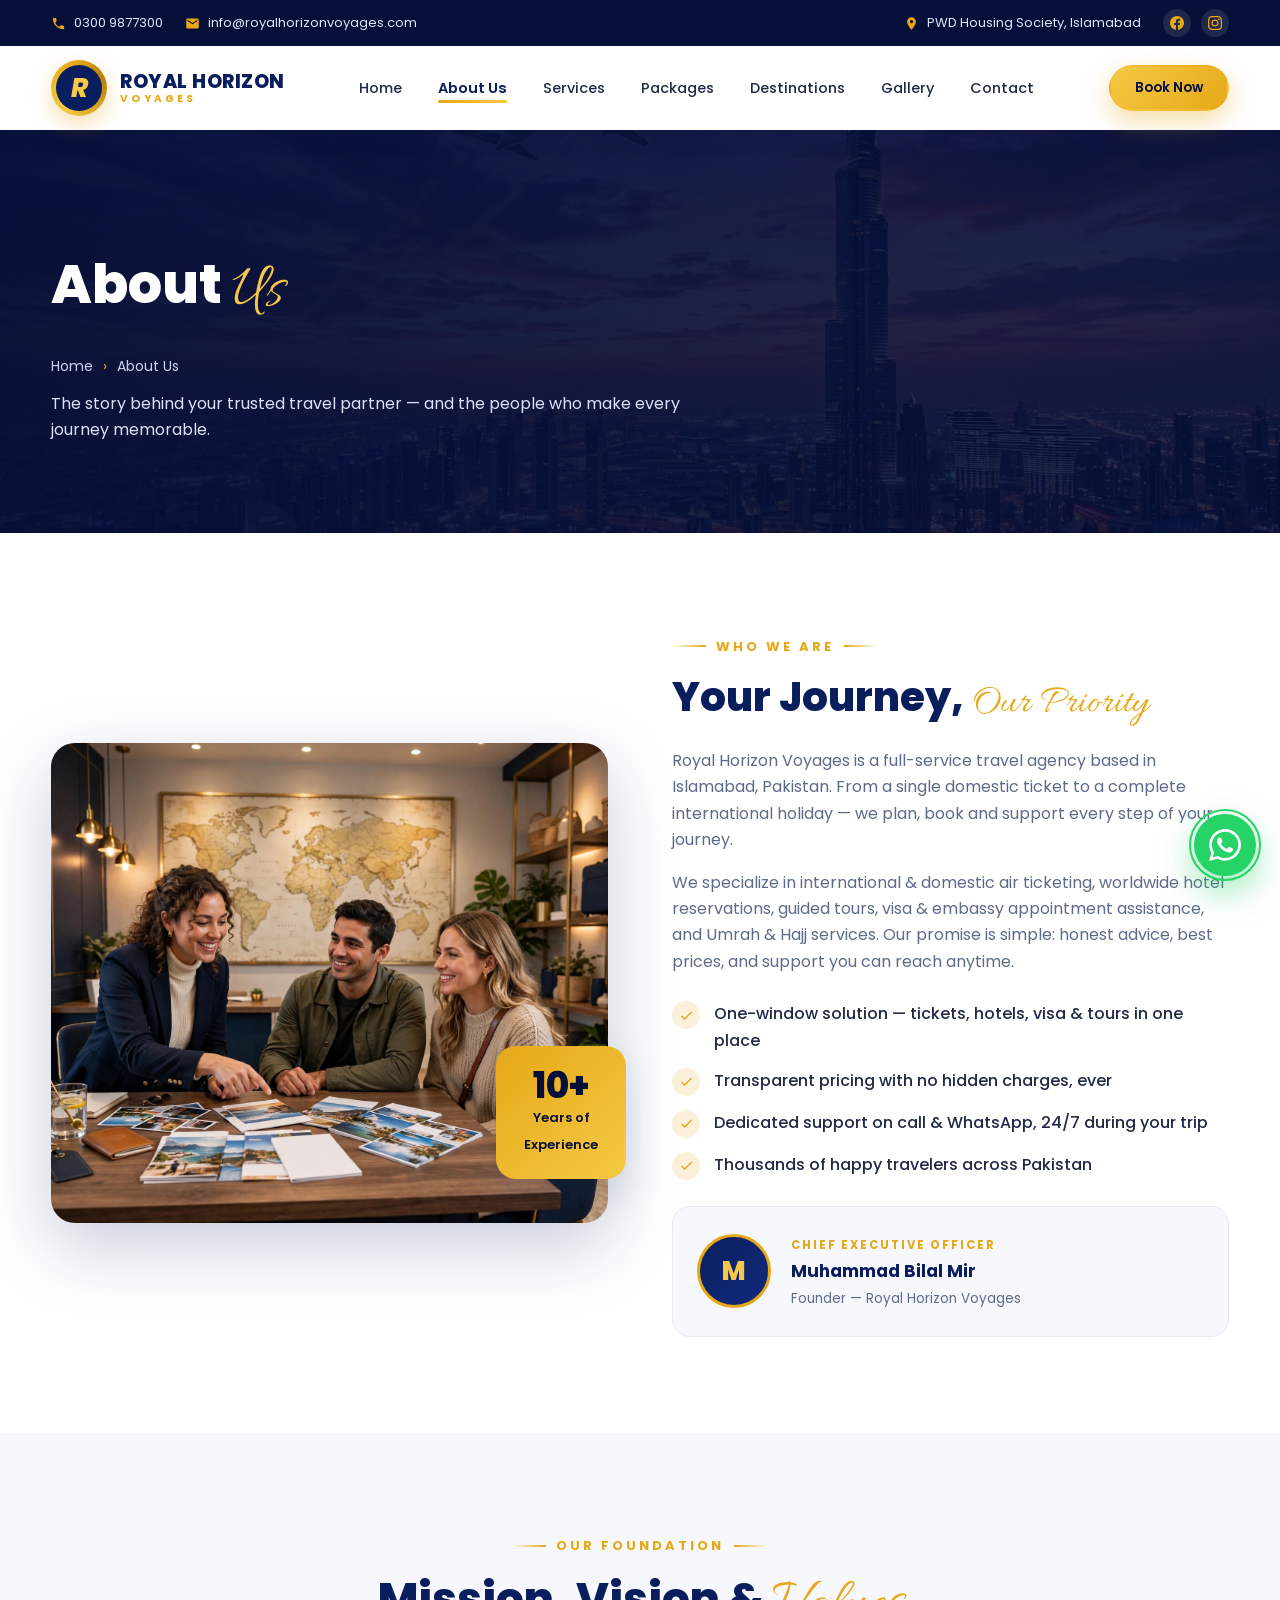
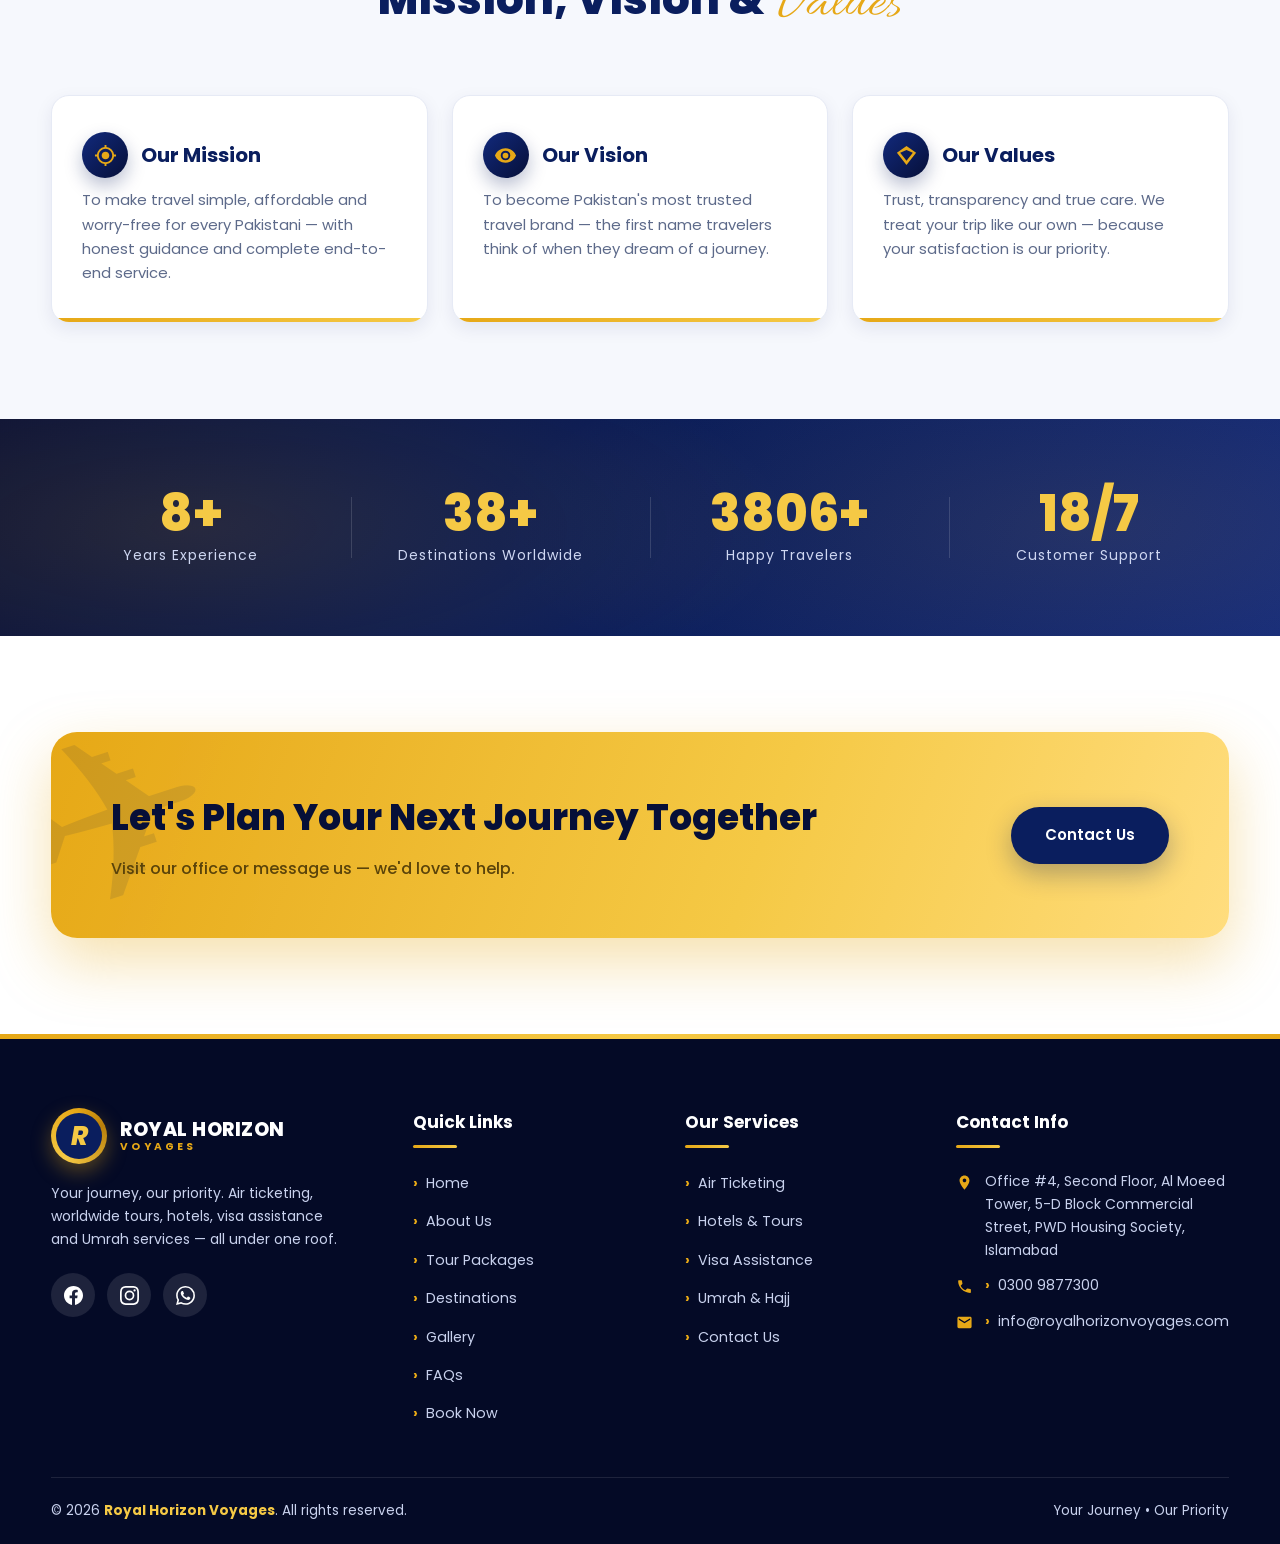
==== commit 396d9819: "CEO heading: Royal Horizon Voyages script on its own line; CSS v10" ====
--- a/about.html
+++ b/about.html
@@ -8,7 +8,7 @@
 <link rel="preconnect" href="https://fonts.googleapis.com">
 <link rel="preconnect" href="https://fonts.gstatic.com" crossorigin>
 <link href="https://fonts.googleapis.com/css2?family=Poppins:wght@300;400;500;600;700;800&family=Allura&display=swap" rel="stylesheet">
-<link rel="stylesheet" href="css/style.css?v=9">
+<link rel="stylesheet" href="css/style.css?v=10">
 <link rel="icon" href="data:image/svg+xml,<svg xmlns='http://www.w3.org/2000/svg' viewBox='0 0 100 100'><circle cx='50' cy='50' r='46' fill='%230a1e5e'/><text x='50' y='68' font-size='52' text-anchor='middle' fill='%23e6a817' font-family='Georgia' font-style='italic' font-weight='bold'>R</text></svg>">
 </head>
 <body>
--- a/css/style.css
+++ b/css/style.css
@@ -648,6 +648,7 @@
 
 /* ===== CEO MESSAGE ===== */
 .sec-ceo{background:linear-gradient(180deg,#fff 0%,#f7f9ff 100%)}
+.sec-ceo .sec-title .script{display:block}
 .ceo-grid{display:grid;grid-template-columns:1.12fr .88fr;gap:60px;align-items:center}
 .ceo-quote{position:relative;margin:24px 0 6px;padding-left:28px;border-left:3px solid var(--gold)}
 .ceo-quote p{color:#3c4560;line-height:1.85;margin-bottom:15px;font-size:16.5px}
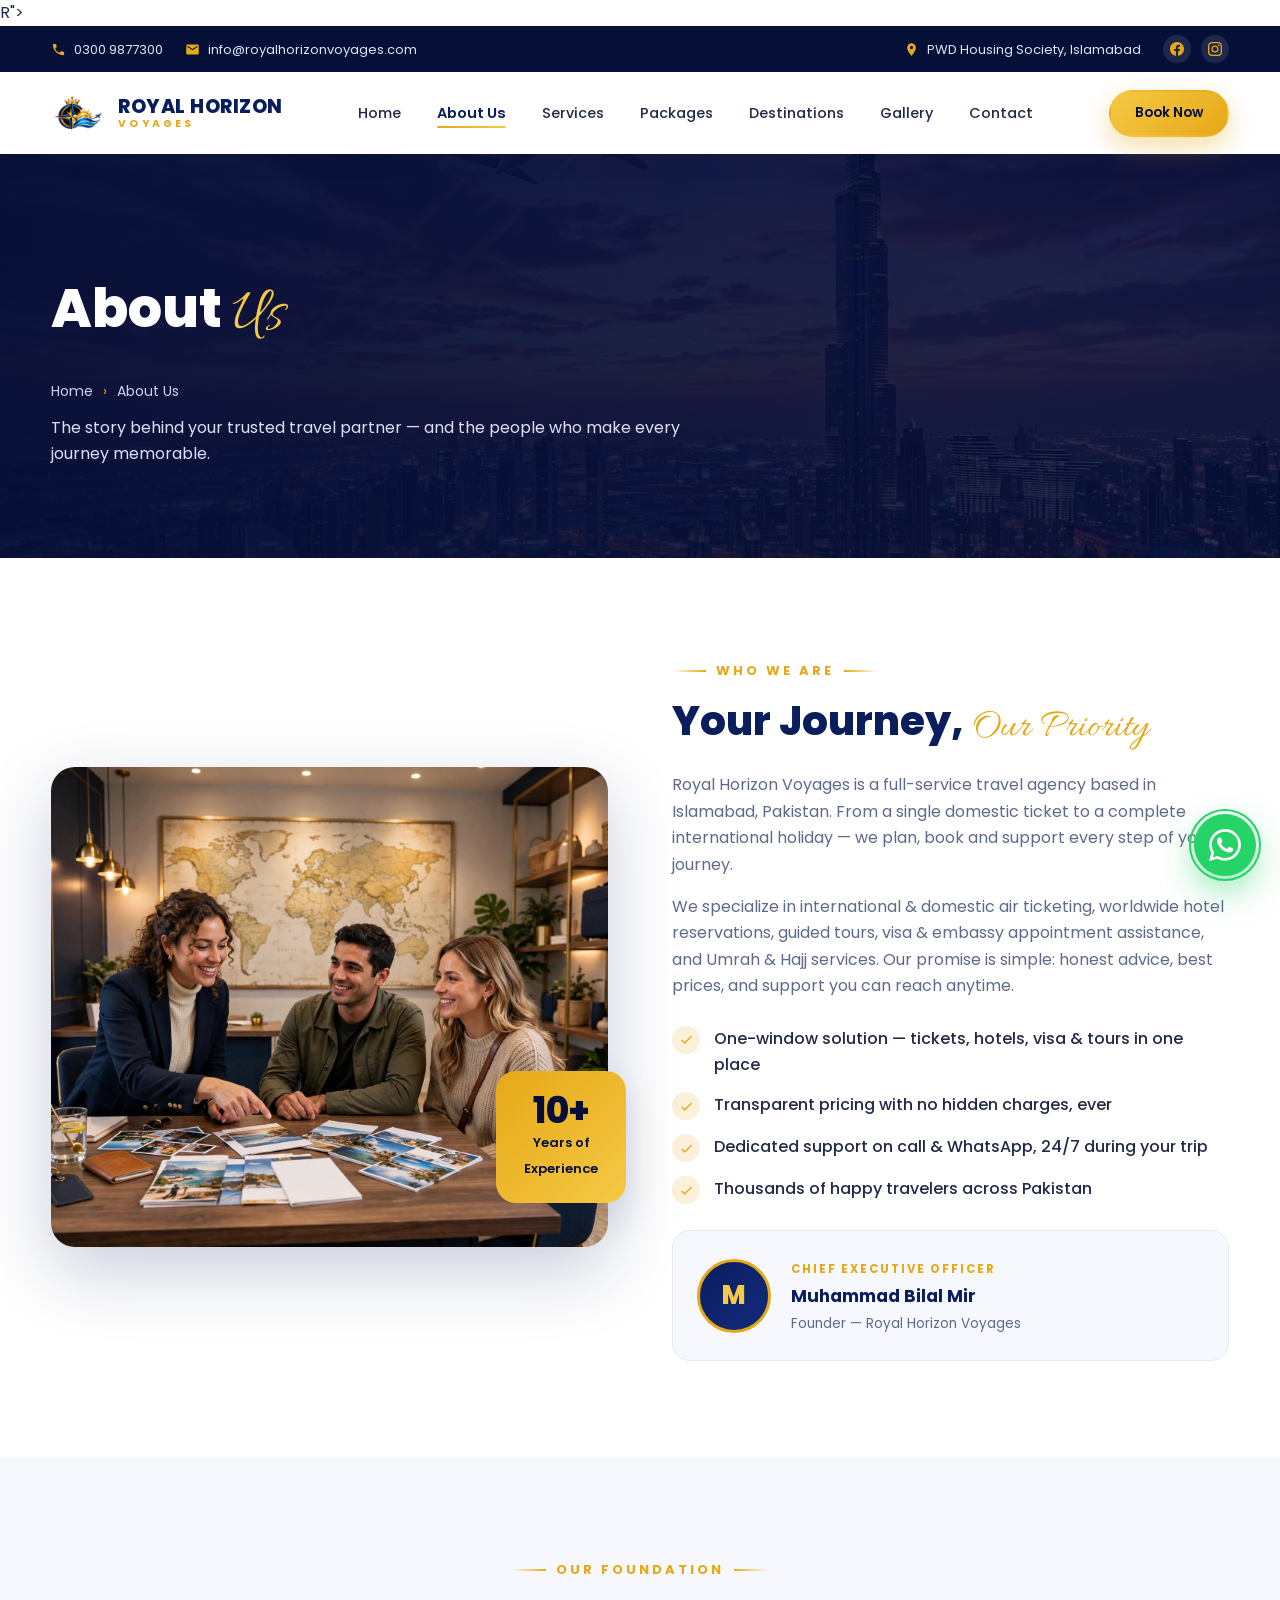
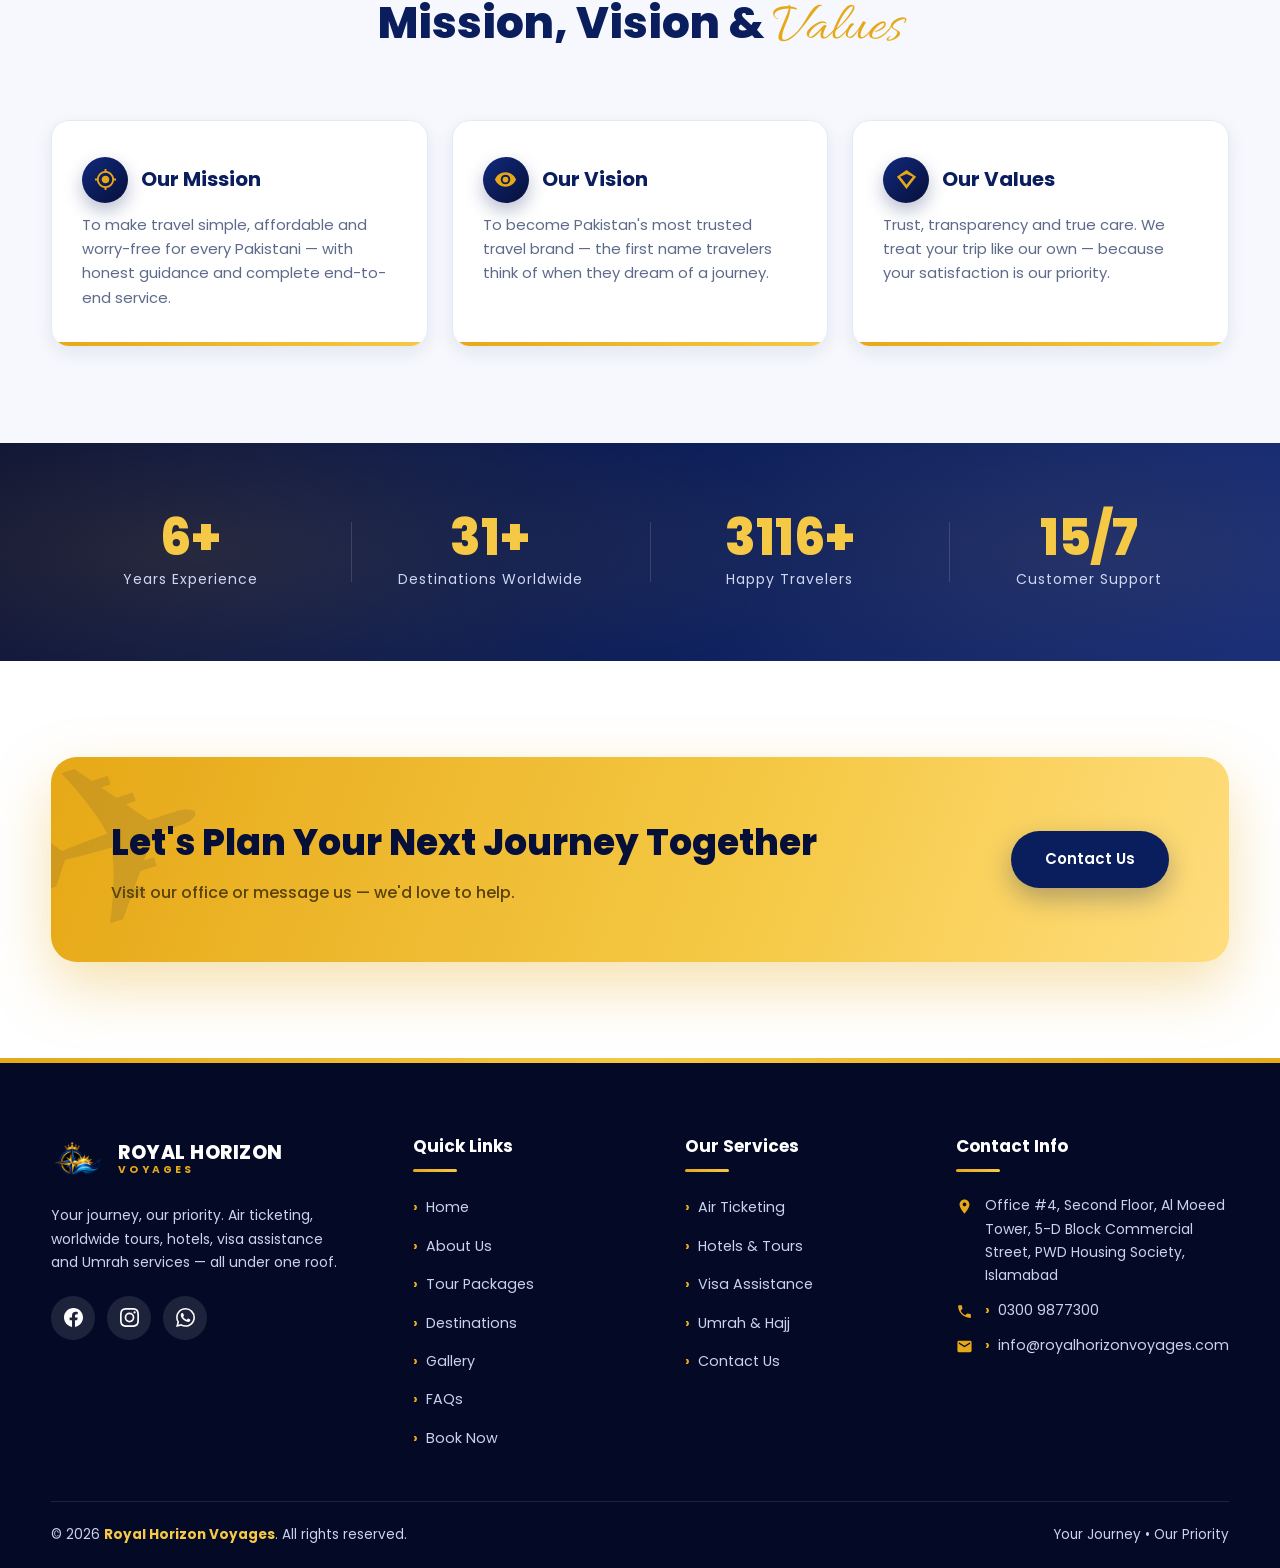
==== commit eeff4b78: "New client logo: transparent PNG in header/footer brand, PNG favicon; CSS v11" ====
--- a/about.html
+++ b/about.html
@@ -8,8 +8,8 @@
 <link rel="preconnect" href="https://fonts.googleapis.com">
 <link rel="preconnect" href="https://fonts.gstatic.com" crossorigin>
 <link href="https://fonts.googleapis.com/css2?family=Poppins:wght@300;400;500;600;700;800&family=Allura&display=swap" rel="stylesheet">
-<link rel="stylesheet" href="css/style.css?v=10">
-<link rel="icon" href="data:image/svg+xml,<svg xmlns='http://www.w3.org/2000/svg' viewBox='0 0 100 100'><circle cx='50' cy='50' r='46' fill='%230a1e5e'/><text x='50' y='68' font-size='52' text-anchor='middle' fill='%23e6a817' font-family='Georgia' font-style='italic' font-weight='bold'>R</text></svg>">
+<link rel="stylesheet" href="css/style.css?v=11">
+<link rel="icon" type="image/png" href="assets/img/logo.png"><circle cx='50' cy='50' r='46' fill='%230a1e5e'/><text x='50' y='68' font-size='52' text-anchor='middle' fill='%23e6a817' font-family='Georgia' font-style='italic' font-weight='bold'>R</text></svg>">
 </head>
 <body>
 
@@ -38,7 +38,7 @@
   <nav class="navbar">
     <div class="container nav-inner">
       <a class="brand" href="index.html">
-        <span class="brand-mark"><b>R</b></span>
+        <img class="brand-logo" src="assets/img/logo.png" alt="Royal Horizon Voyages">
         <span class="brand-text"><strong>ROYAL HORIZON</strong><small>VOYAGES</small></span>
       </a>
       <button class="nav-toggle" id="navToggle" aria-label="Open menu"><span></span><span></span><span></span></button>
@@ -144,7 +144,7 @@
   <div class="container foot-grid">
     <div class="foot-brand">
       <a class="brand" href="index.html">
-        <span class="brand-mark"><b>R</b></span>
+        <img class="brand-logo" src="assets/img/logo.png" alt="Royal Horizon Voyages">
         <span class="brand-text"><strong>ROYAL HORIZON</strong><small>VOYAGES</small></span>
       </a>
       <p>Your journey, our priority. Air ticketing, worldwide tours, hotels, visa assistance and Umrah services — all under one roof.</p>
--- a/css/style.css
+++ b/css/style.css
@@ -103,14 +103,7 @@
 .navbar.scrolled{box-shadow:0 8px 32px rgba(10,30,94,.18)}
 .nav-inner{display:flex;align-items:center;justify-content:space-between;padding:14px 0;gap:18px}
 .brand{display:flex;align-items:center;gap:13px}
-.brand-mark{
-  width:56px;height:56px;border-radius:50%;flex:none;
-  background:conic-gradient(from 210deg,var(--gold-2),var(--gold) 40%,#b97f0a 60%,var(--gold-2));
-  display:grid;place-items:center;position:relative;
-  box-shadow:0 8px 20px rgba(230,168,23,.35);
-}
-.brand-mark::after{content:"";position:absolute;inset:5px;border-radius:50%;background:var(--navy)}
-.brand-mark b{position:relative;z-index:1;color:var(--gold-2);font-size:26px;font-weight:800;font-style:italic}
+.brand-logo{width:54px;height:54px;object-fit:contain;flex:none}
 .brand-text{display:flex;flex-direction:column;line-height:1.15}
 .brand-text strong{color:var(--navy);font-size:19px;font-weight:800;letter-spacing:.5px}
 .brand-text small{color:var(--gold);font-size:10.5px;font-weight:700;letter-spacing:3.2px}
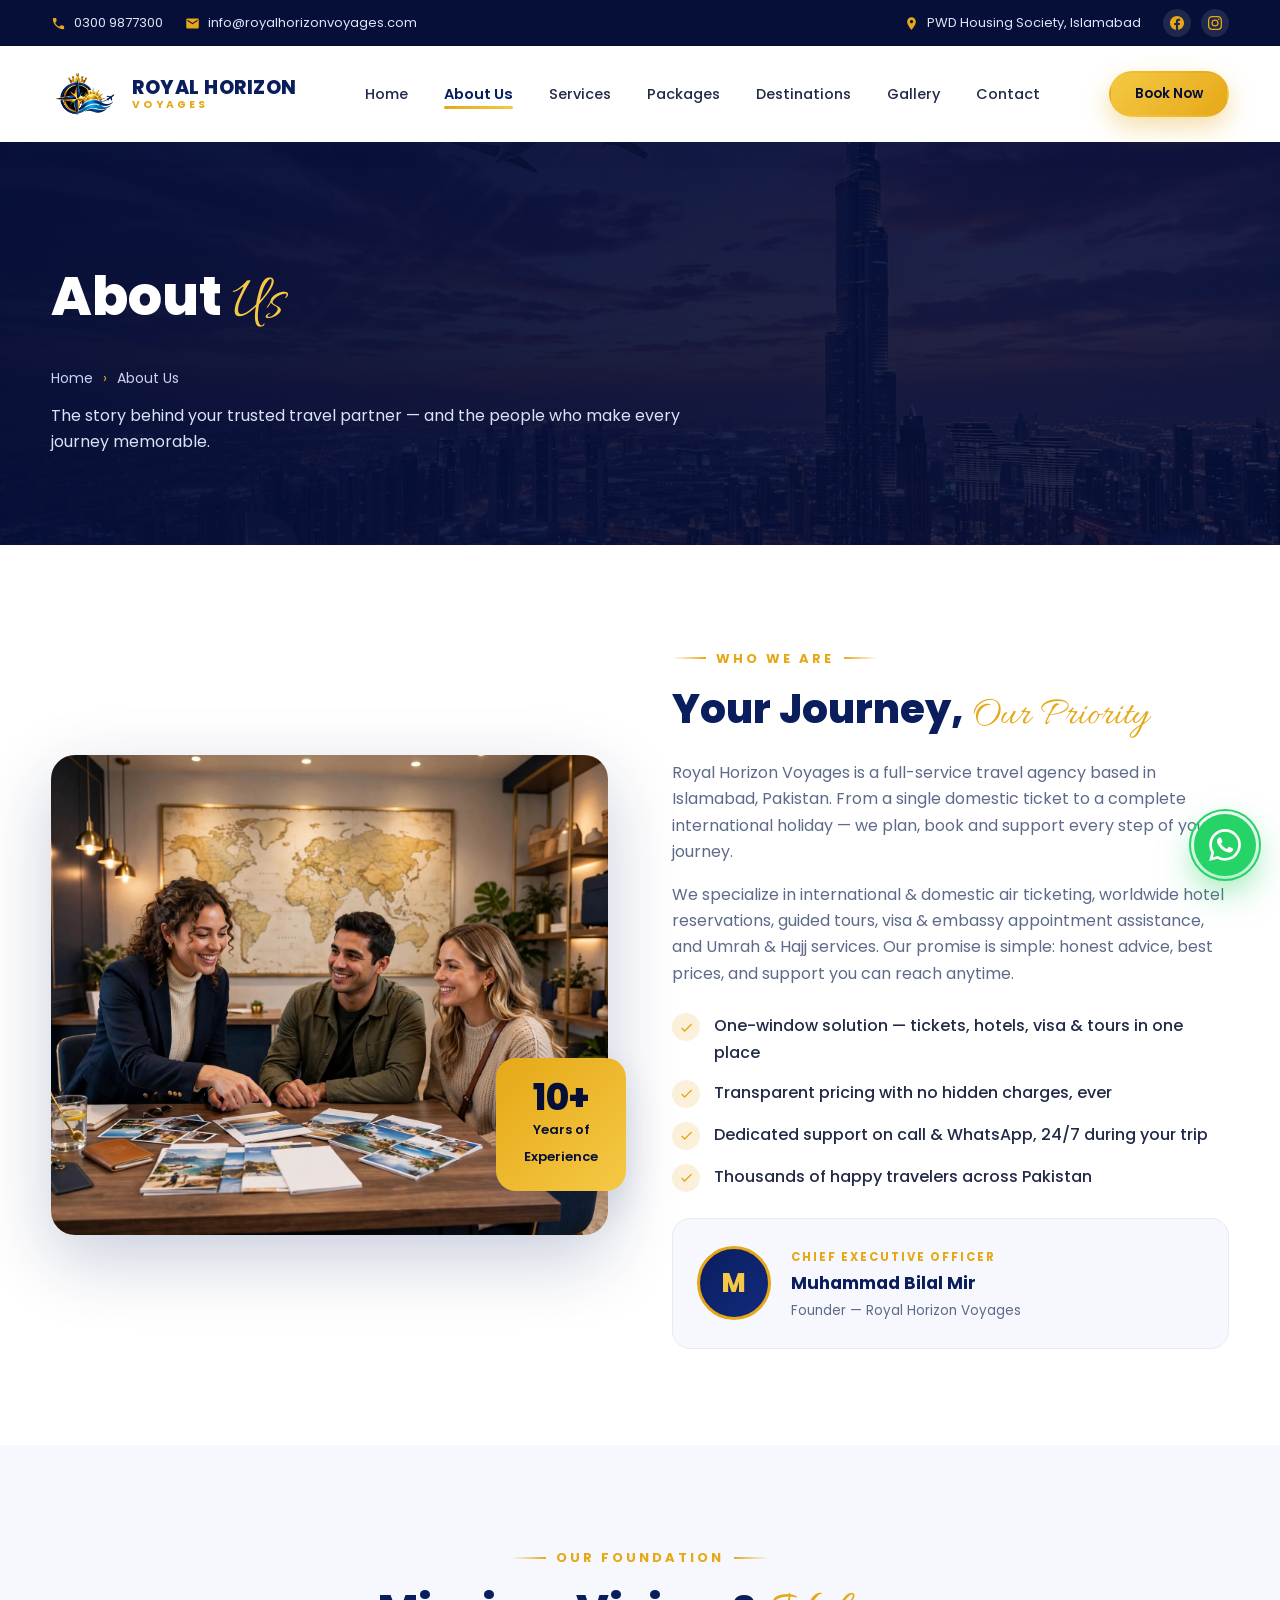
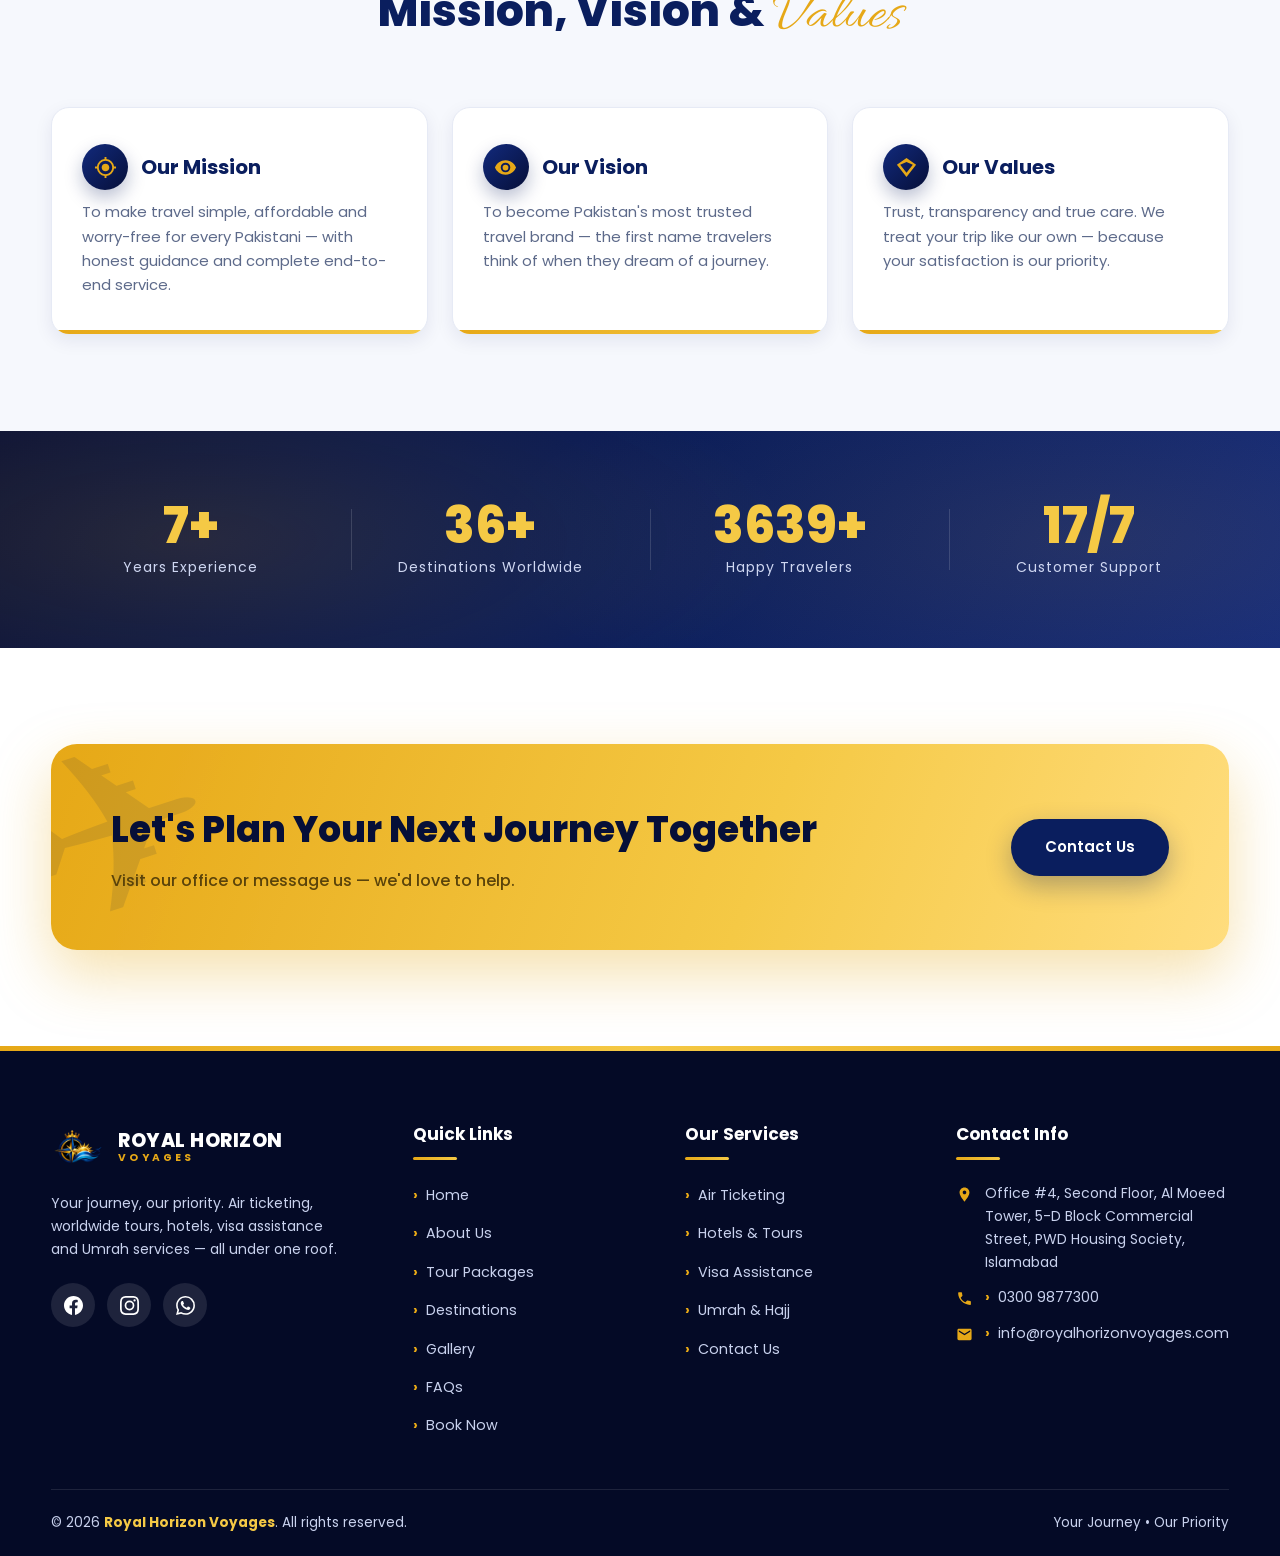
==== commit d08dc786: "Fix favicon glitch text, header logo bigger (68px); CSS v12" ====
--- a/about.html
+++ b/about.html
@@ -8,8 +8,8 @@
 <link rel="preconnect" href="https://fonts.googleapis.com">
 <link rel="preconnect" href="https://fonts.gstatic.com" crossorigin>
 <link href="https://fonts.googleapis.com/css2?family=Poppins:wght@300;400;500;600;700;800&family=Allura&display=swap" rel="stylesheet">
-<link rel="stylesheet" href="css/style.css?v=11">
-<link rel="icon" type="image/png" href="assets/img/logo.png"><circle cx='50' cy='50' r='46' fill='%230a1e5e'/><text x='50' y='68' font-size='52' text-anchor='middle' fill='%23e6a817' font-family='Georgia' font-style='italic' font-weight='bold'>R</text></svg>">
+<link rel="stylesheet" href="css/style.css?v=12">
+<link rel="icon" type="image/png" href="assets/img/logo.png">
 </head>
 <body>
 
--- a/css/style.css
+++ b/css/style.css
@@ -104,6 +104,7 @@
 .nav-inner{display:flex;align-items:center;justify-content:space-between;padding:14px 0;gap:18px}
 .brand{display:flex;align-items:center;gap:13px}
 .brand-logo{width:54px;height:54px;object-fit:contain;flex:none}
+.site-header .brand-logo{width:68px;height:68px}
 .brand-text{display:flex;flex-direction:column;line-height:1.15}
 .brand-text strong{color:var(--navy);font-size:19px;font-weight:800;letter-spacing:.5px}
 .brand-text small{color:var(--gold);font-size:10.5px;font-weight:700;letter-spacing:3.2px}
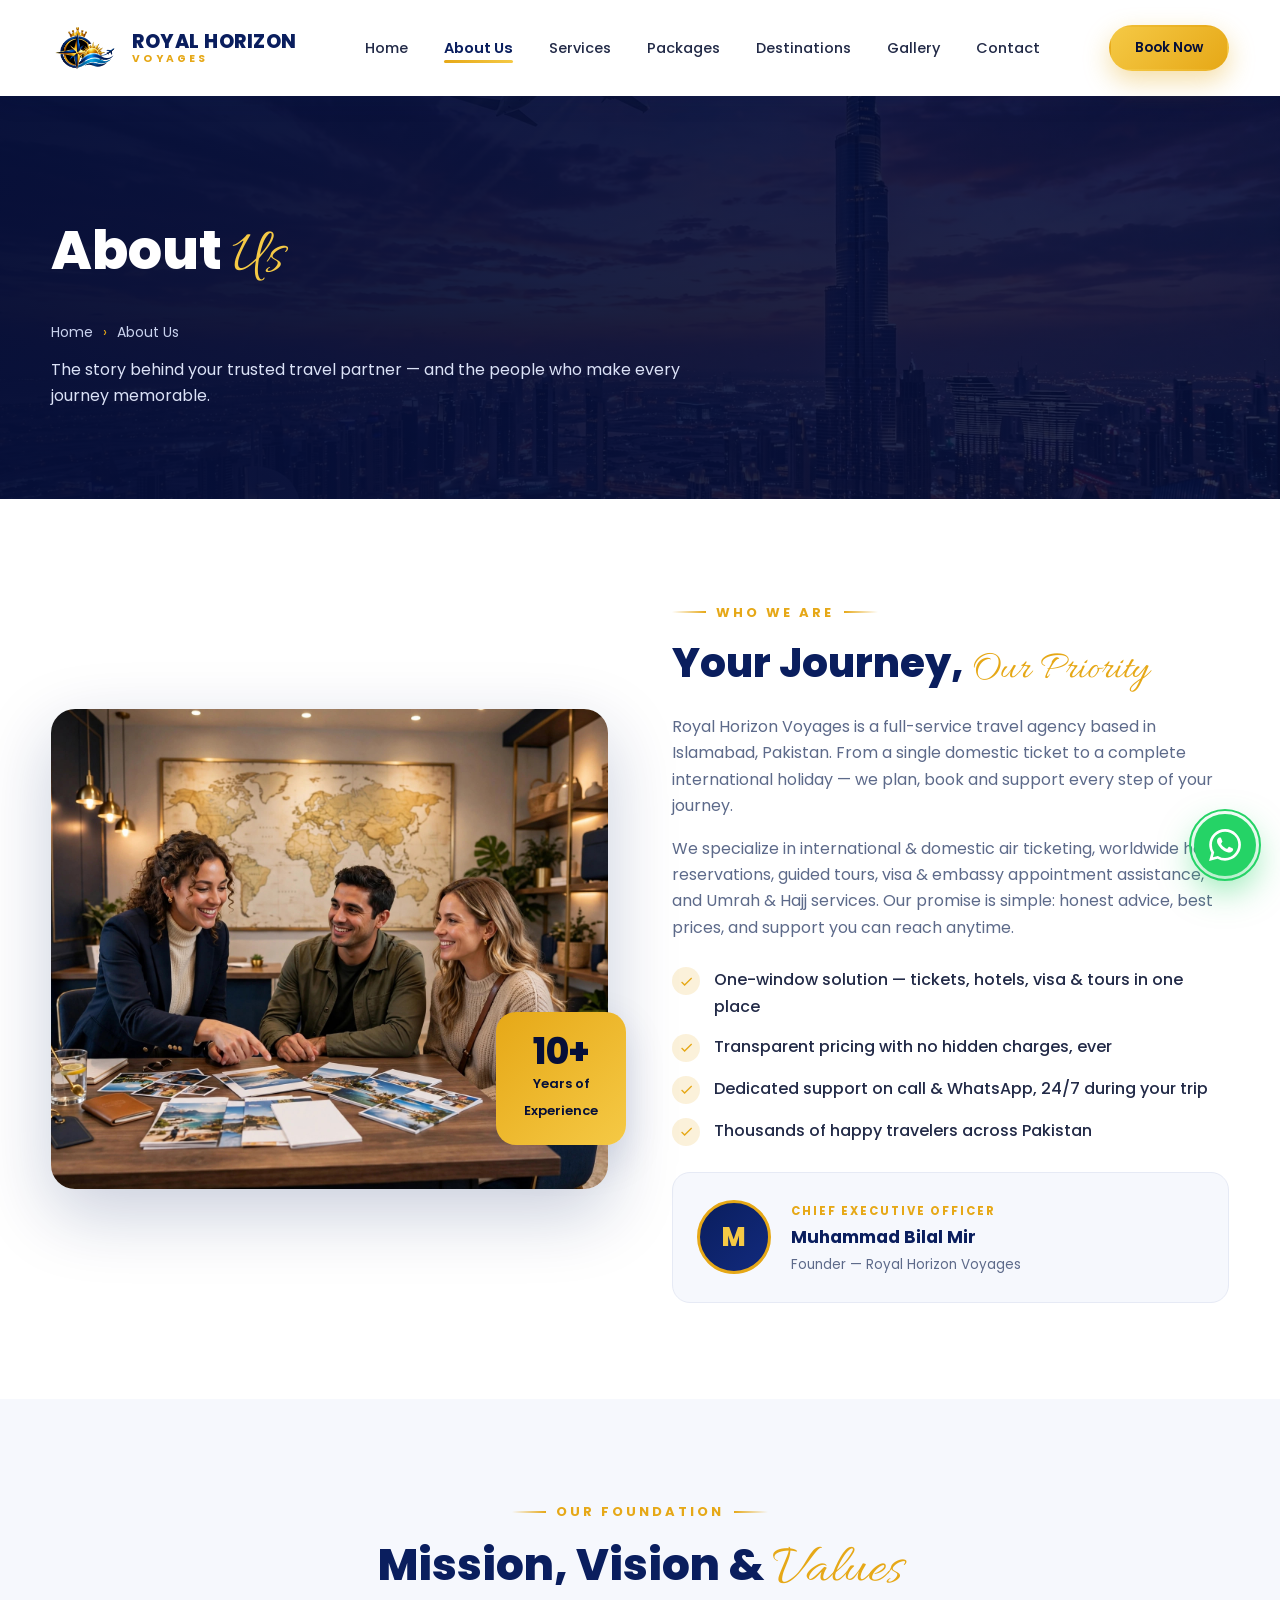
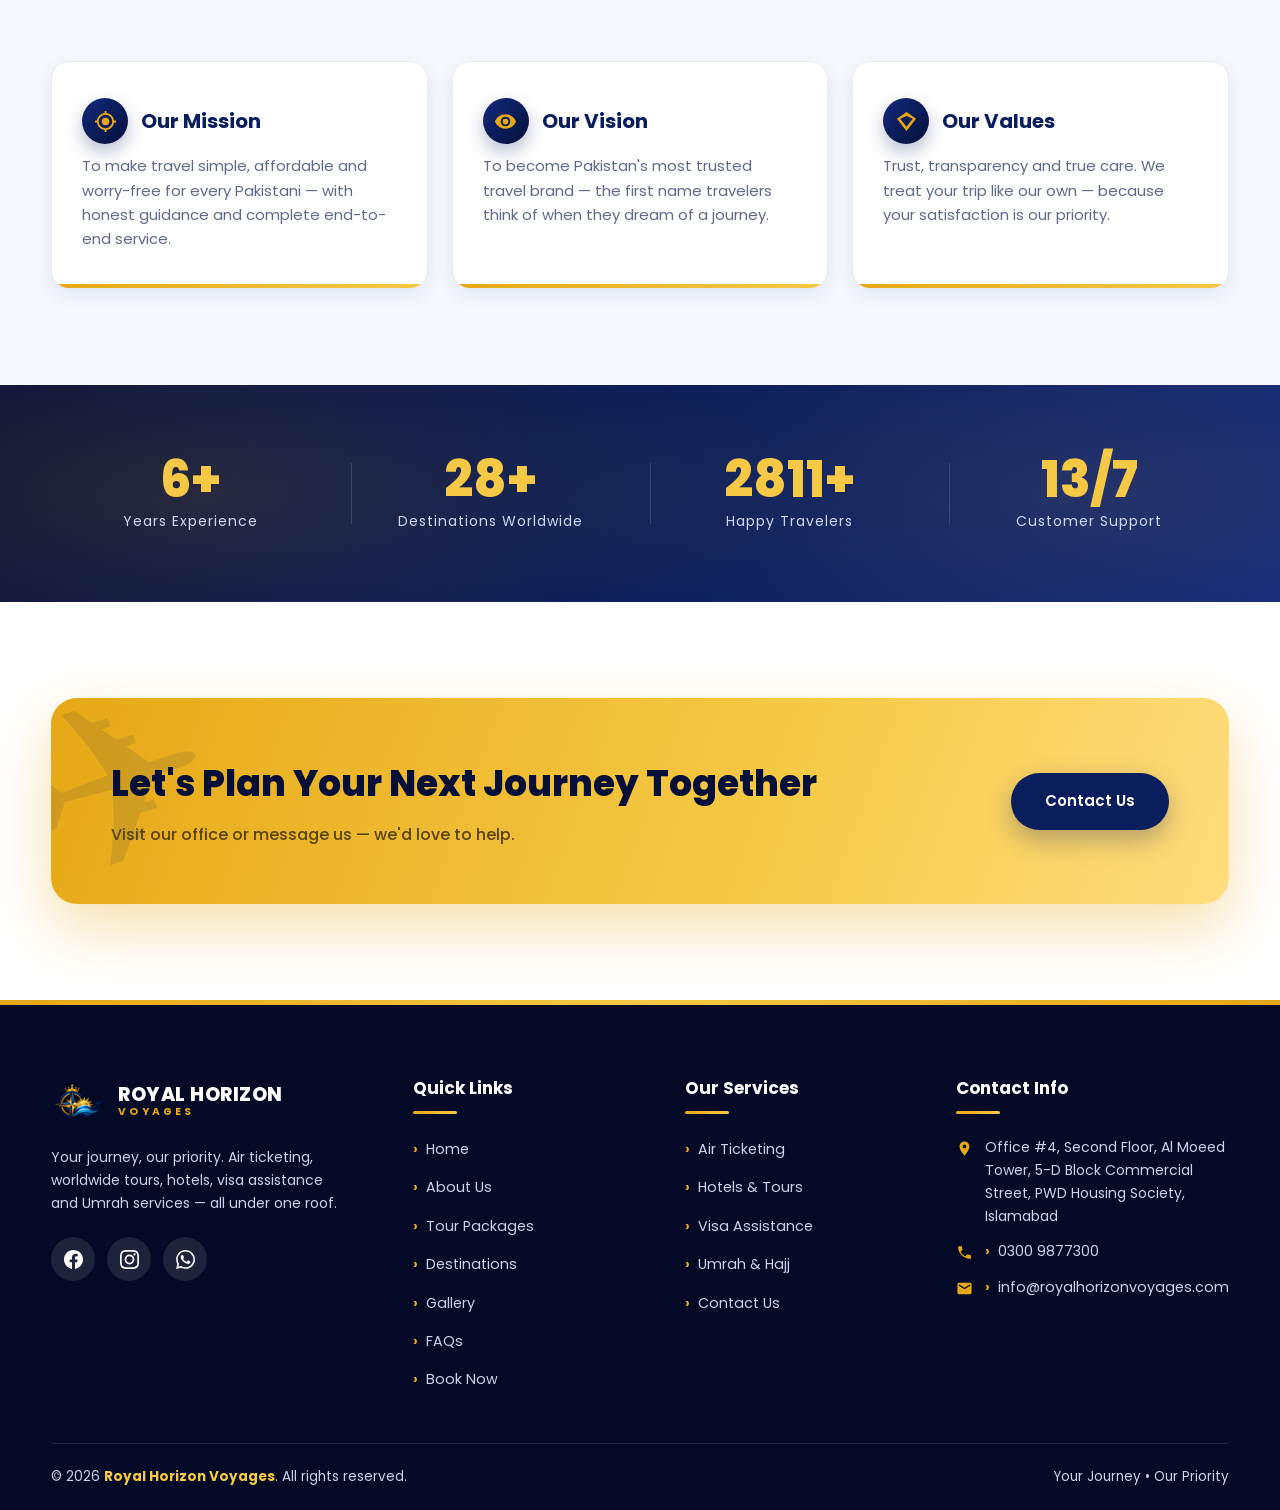
==== commit 7fca2cc0: "Remove info topbar (phone/email/address/socials bar) from all pages + its CSS; v13" ====
--- a/about.html
+++ b/about.html
@@ -8,7 +8,7 @@
 <link rel="preconnect" href="https://fonts.googleapis.com">
 <link rel="preconnect" href="https://fonts.gstatic.com" crossorigin>
 <link href="https://fonts.googleapis.com/css2?family=Poppins:wght@300;400;500;600;700;800&family=Allura&display=swap" rel="stylesheet">
-<link rel="stylesheet" href="css/style.css?v=12">
+<link rel="stylesheet" href="css/style.css?v=13">
 <link rel="icon" type="image/png" href="assets/img/logo.png">
 </head>
 <body>
@@ -20,21 +20,6 @@
 </div>
 
 <header class="site-header">
-  <div class="topbar">
-    <div class="container topbar-inner">
-      <div class="topbar-left">
-        <a href="tel:+923009877300"><svg viewBox="0 0 24 24"><path d="M6.62 10.79c1.44 2.83 3.76 5.14 6.59 6.59l2.2-2.2c.27-.27.67-.36 1.02-.24 1.12.37 2.33.57 3.57.57.55 0 1 .45 1 1V20c0 .55-.45 1-1 1-9.39 0-17-7.61-17-17 0-.55.45-1 1-1h3.5c.55 0 1 .45 1 1 0 1.25.2 2.45.57 3.57.11.35.03.74-.25 1.02l-2.2 2.2z"/></svg>0300 9877300</a>
-        <a href="mailto:info@royalhorizonvoyages.com"><svg viewBox="0 0 24 24"><path d="M20 4H4c-1.1 0-2 .9-2 2v12c0 1.1.9 2 2 2h16c1.1 0 2-.9 2-2V6c0-1.1-.9-2-2-2zm0 4l-8 5-8-5V6l8 5 8-5v2z"/></svg>info@royalhorizonvoyages.com</a>
-      </div>
-      <div class="topbar-right">
-        <span class="addr"><svg viewBox="0 0 24 24"><path d="M12 2C8.13 2 5 5.13 5 9c0 5.25 7 13 7 13s7-7.75 7-13c0-3.87-3.13-7-7-7zm0 9.5c-1.38 0-2.5-1.12-2.5-2.5S10.62 6.5 12 6.5s2.5 1.12 2.5 2.5S13.38 11.5 12 11.5z"/></svg>PWD Housing Society, Islamabad</span>
-        <div class="socials">
-          <a href="#" aria-label="Facebook"><svg viewBox="0 0 24 24"><path d="M24 12.073c0-6.627-5.373-12-12-12s-12 5.373-12 12c0 5.99 4.388 10.954 10.125 11.854v-8.385H7.078v-3.47h3.047V9.43c0-3.007 1.792-4.669 4.533-4.669 1.312 0 2.686.235 2.686.235v2.953H15.83c-1.491 0-1.956.925-1.956 1.874v2.25h3.328l-.532 3.47h-2.796v8.385C19.612 23.027 24 18.062 24 12.073z"/></svg></a>
-          <a href="#" aria-label="Instagram"><svg viewBox="0 0 24 24"><path d="M12 2.163c3.204 0 3.584.012 4.85.07 3.252.148 4.771 1.691 4.919 4.919.058 1.265.069 1.645.069 4.849 0 3.205-.012 3.584-.069 4.849-.149 3.225-1.664 4.771-4.919 4.919-1.266.058-1.644.07-4.85.07-3.204 0-3.584-.012-4.849-.07-3.26-.149-4.771-1.699-4.919-4.92-.058-1.265-.07-1.644-.07-4.849 0-3.204.013-3.583.07-4.849.149-3.227 1.664-4.771 4.919-4.919 1.266-.057 1.645-.069 4.849-.069zm0-2.163c-3.259 0-3.667.014-4.947.072-4.358.2-6.78 2.618-6.98 6.98-.059 1.281-.073 1.689-.073 4.948 0 3.259.014 3.668.072 4.948.2 4.358 2.618 6.78 6.98 6.98 1.281.058 1.689.072 4.948.072 3.259 0 3.668-.014 4.948-.072 4.354-.2 6.782-2.618 6.979-6.98.059-1.28.073-1.689.073-4.948 0-3.259-.014-3.667-.072-4.947-.196-4.354-2.617-6.78-6.979-6.98-1.281-.059-1.69-.073-4.949-.073zm0 5.838a6.162 6.162 0 100 12.324 6.162 6.162 0 000-12.324zm0 10.162a4 4 0 110-8 4 4 0 010 8zm6.406-11.845a1.44 1.44 0 100 2.881 1.44 1.44 0 000-2.881z"/></svg></a>
-        </div>
-      </div>
-    </div>
-  </div>
   <nav class="navbar">
     <div class="container nav-inner">
       <a class="brand" href="index.html">
--- a/css/style.css
+++ b/css/style.css
@@ -84,18 +84,6 @@
 #preloader p{color:#fff;font-size:13px;letter-spacing:4px;text-transform:uppercase}
 
 /* ---------- Topbar ---------- */
-.topbar{background:var(--navy-dark);color:#dfe5f7;font-size:13px;position:relative;z-index:60}
-.topbar-inner{display:flex;justify-content:space-between;align-items:center;padding:9px 0;gap:16px;flex-wrap:wrap}
-.topbar a{display:inline-flex;align-items:center;gap:8px;transition:.25s}
-.topbar a:hover{color:var(--gold-2)}
-.topbar svg{width:15px;height:15px;fill:var(--gold)}
-.topbar .addr{display:inline-flex;align-items:center;gap:8px}
-.topbar-left,.topbar-right{display:flex;align-items:center;gap:22px;flex-wrap:wrap}
-.topbar .socials{display:flex;gap:10px}
-.topbar .socials a{width:28px;height:28px;border-radius:50%;background:rgba(255,255,255,.1);display:grid;place-items:center}
-.topbar .socials a:hover{background:var(--gold)}
-.topbar .socials a:hover svg{fill:var(--navy-dark)}
-.topbar .socials svg{width:14px;height:14px}
 
 /* ---------- Navbar ---------- */
 .site-header{position:sticky;top:0;z-index:1000}
@@ -511,7 +499,6 @@
   .hero-count{display:none}
   .testi-card{padding:38px 26px}
   .form-card,.cinfo-card,.c-form{padding:32px 24px}
-  .topbar-right .addr{display:none}
   .plane-fly{width:96px}
   .plane-fly.small{width:60px}
   .wa-float{width:52px;height:52px;bottom:16px;right:16px}
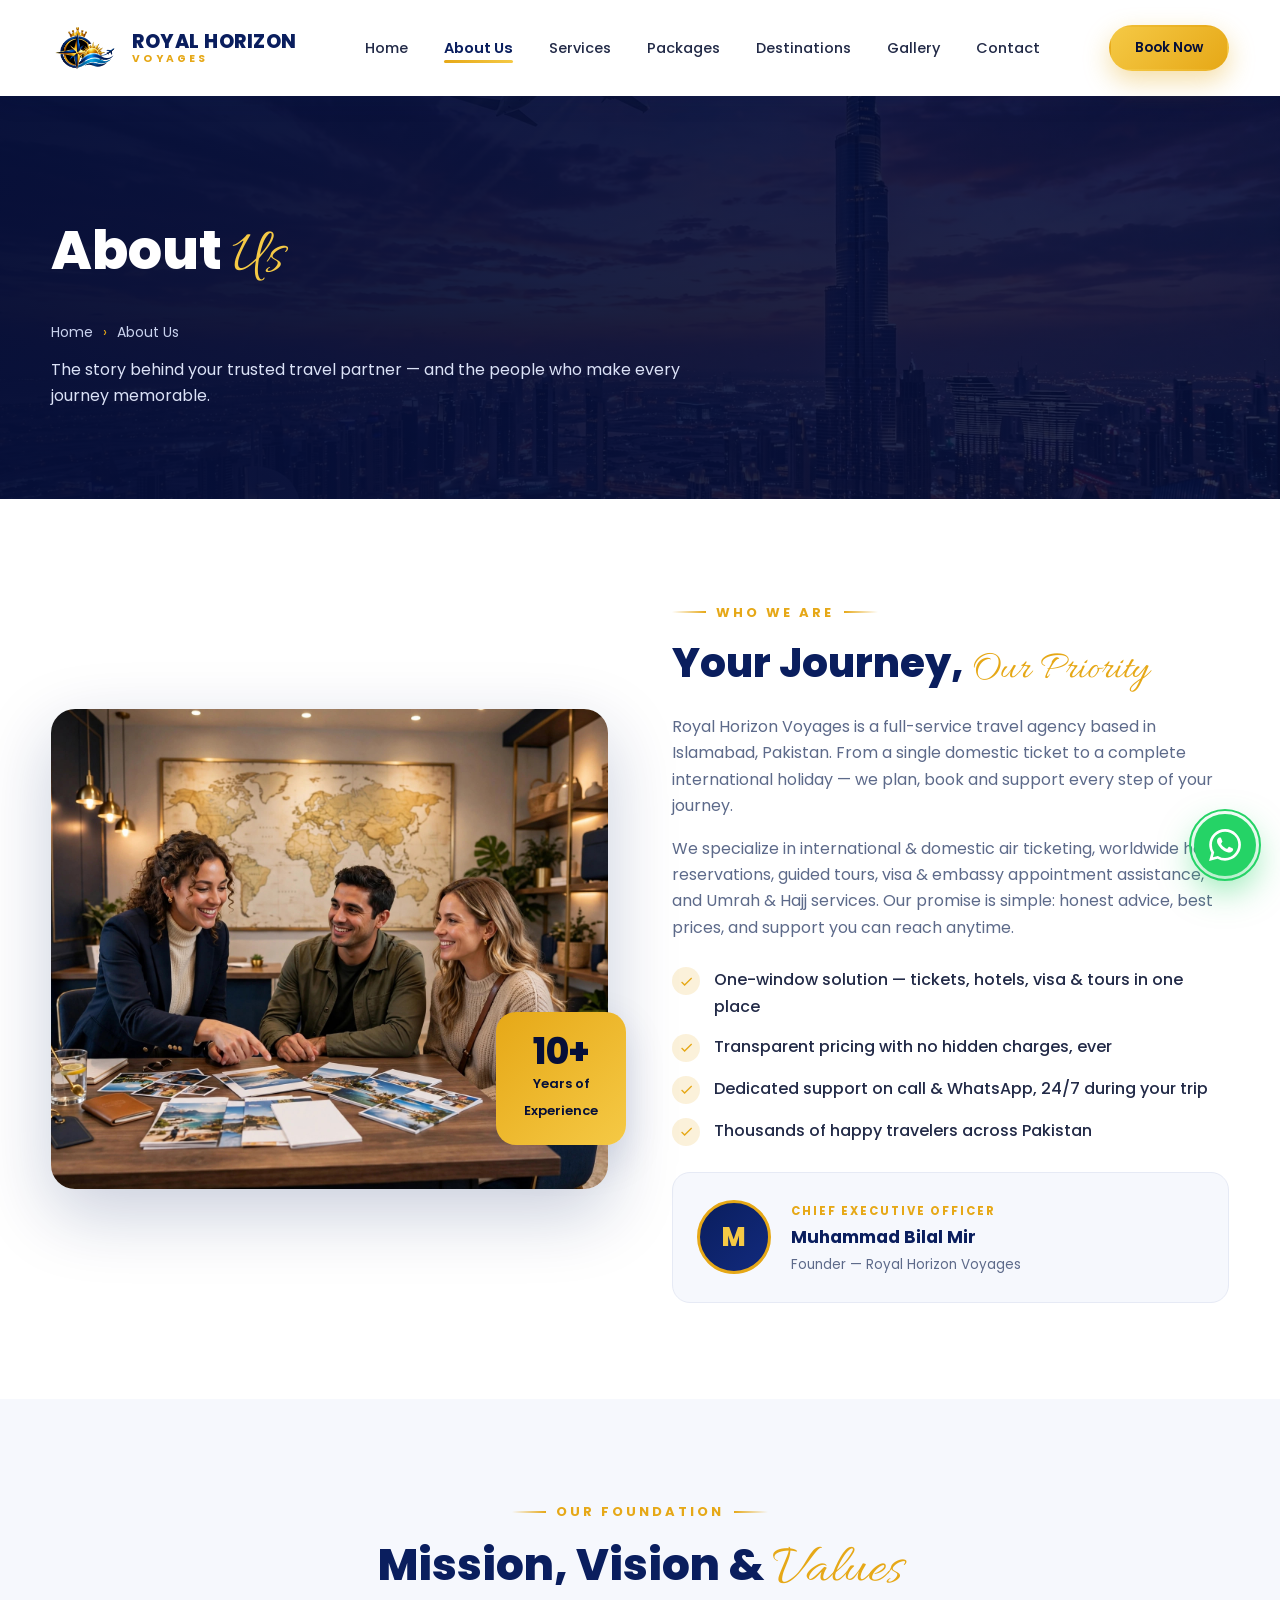
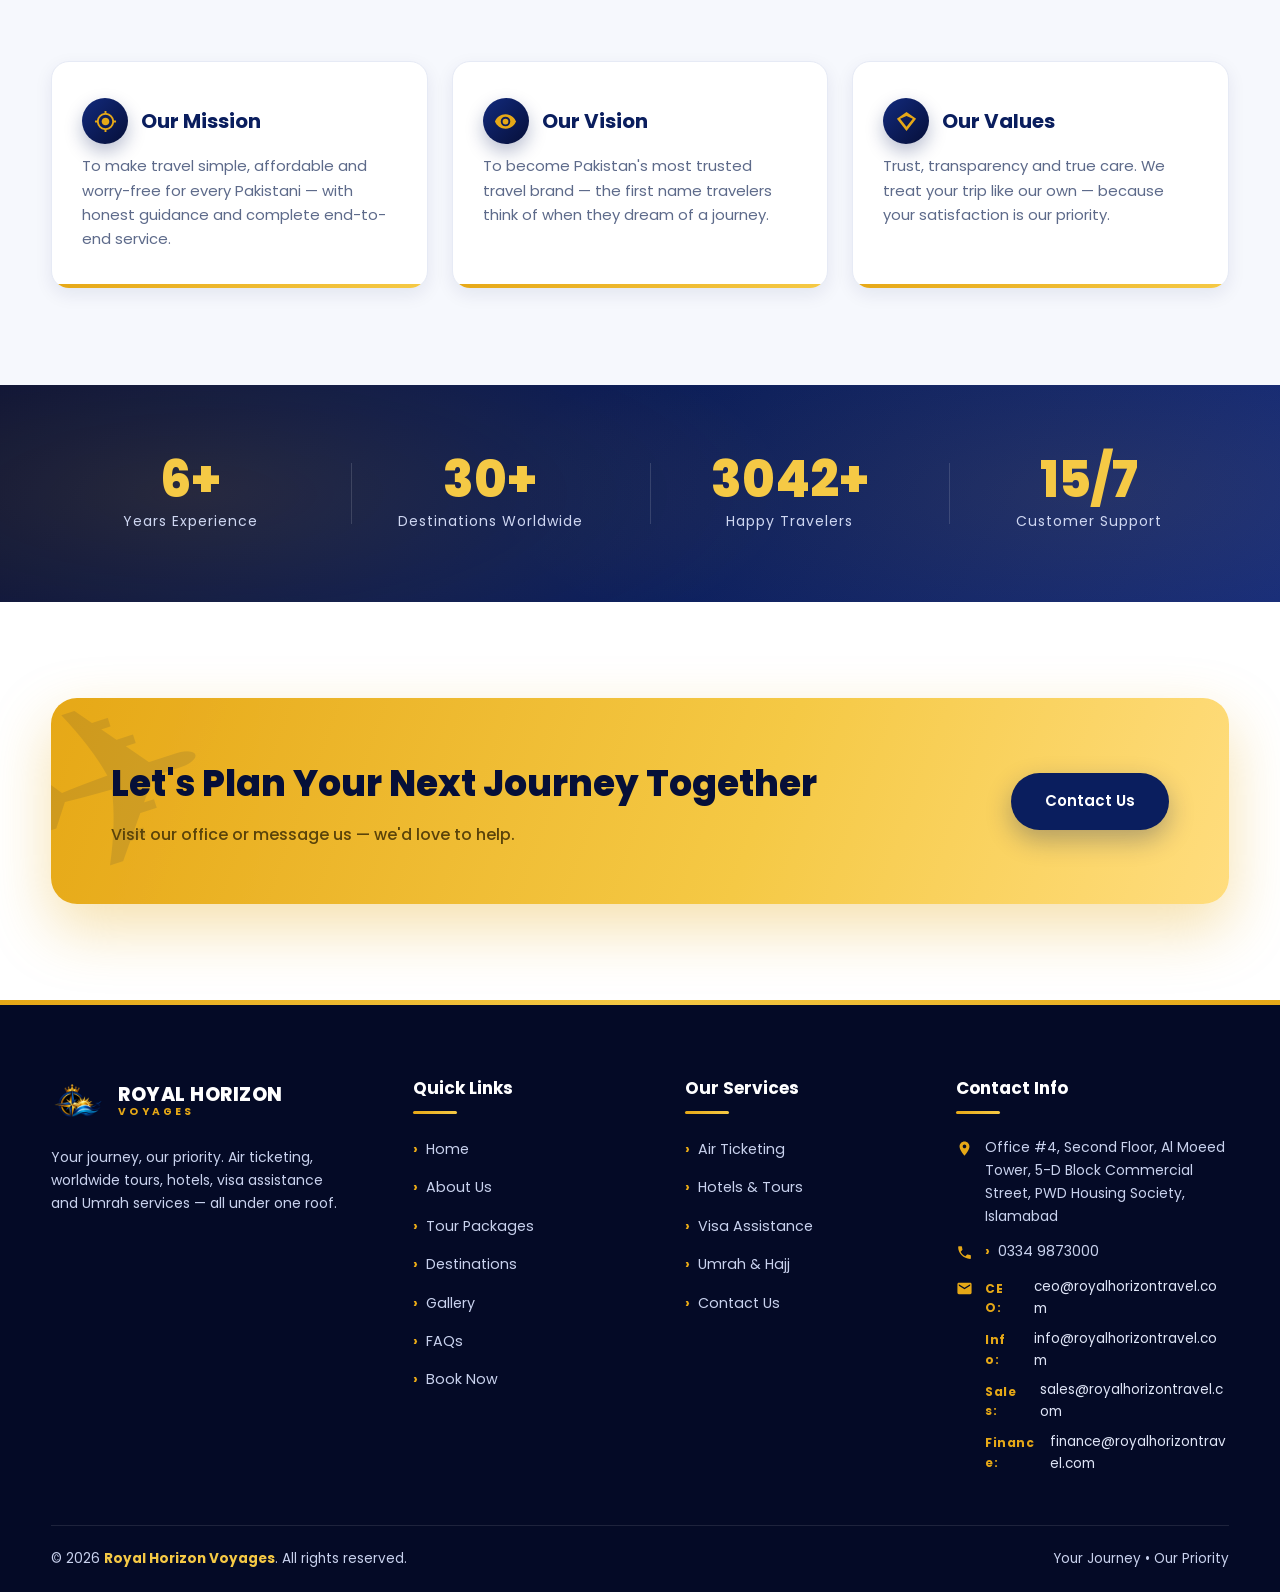
==== commit c9adf156: "New phone 0334 9873000 everywhere; drop social icons; show 4 dept emails on contact+footer; CEO emai" ====
--- a/about.html
+++ b/about.html
@@ -8,7 +8,7 @@
 <link rel="preconnect" href="https://fonts.googleapis.com">
 <link rel="preconnect" href="https://fonts.gstatic.com" crossorigin>
 <link href="https://fonts.googleapis.com/css2?family=Poppins:wght@300;400;500;600;700;800&family=Allura&display=swap" rel="stylesheet">
-<link rel="stylesheet" href="css/style.css?v=13">
+<link rel="stylesheet" href="css/style.css?v=14">
 <link rel="icon" type="image/png" href="assets/img/logo.png">
 </head>
 <body>
@@ -133,11 +133,7 @@
         <span class="brand-text"><strong>ROYAL HORIZON</strong><small>VOYAGES</small></span>
       </a>
       <p>Your journey, our priority. Air ticketing, worldwide tours, hotels, visa assistance and Umrah services — all under one roof.</p>
-      <div class="c-socials">
-        <a href="#" aria-label="Facebook"><svg viewBox="0 0 24 24"><path d="M24 12.073c0-6.627-5.373-12-12-12s-12 5.373-12 12c0 5.99 4.388 10.954 10.125 11.854v-8.385H7.078v-3.47h3.047V9.43c0-3.007 1.792-4.669 4.533-4.669 1.312 0 2.686.235 2.686.235v2.953H15.83c-1.491 0-1.956.925-1.956 1.874v2.25h3.328l-.532 3.47h-2.796v8.385C19.612 23.027 24 18.062 24 12.073z"/></svg></a>
-        <a href="#" aria-label="Instagram"><svg viewBox="0 0 24 24"><path d="M12 2.163c3.204 0 3.584.012 4.85.07 3.252.148 4.771 1.691 4.919 4.919.058 1.265.069 1.645.069 4.849 0 3.205-.012 3.584-.069 4.849-.149 3.225-1.664 4.771-4.919 4.919-1.266.058-1.644.07-4.85.07-3.204 0-3.584-.012-4.849-.07-3.26-.149-4.771-1.699-4.919-4.92-.058-1.265-.07-1.644-.07-4.849 0-3.204.013-3.583.07-4.849.149-3.227 1.664-4.771 4.919-4.919 1.266-.057 1.645-.069 4.849-.069zm0-2.163c-3.259 0-3.667.014-4.947.072-4.358.2-6.78 2.618-6.98 6.98-.059 1.281-.073 1.689-.073 4.948 0 3.259.014 3.668.072 4.948.2 4.358 2.618 6.78 6.98 6.98 1.281.058 1.689.072 4.948.072 3.259 0 3.668-.014 4.948-.072 4.354-.2 6.782-2.618 6.979-6.98.059-1.28.073-1.689.073-4.948 0-3.259-.014-3.667-.072-4.947-.196-4.354-2.617-6.78-6.979-6.98-1.281-.059-1.69-.073-4.949-.073zm0 5.838a6.162 6.162 0 100 12.324 6.162 6.162 0 000-12.324zm0 10.162a4 4 0 110-8 4 4 0 010 8zm6.406-11.845a1.44 1.44 0 100 2.881 1.44 1.44 0 000-2.881z"/></svg></a>
-        <a href="https://wa.me/923009877300" target="_blank" rel="noopener" aria-label="WhatsApp"><svg viewBox="0 0 24 24"><path d="M17.472 14.382c-.297-.149-1.758-.867-2.03-.967-.273-.099-.471-.148-.67.15-.197.297-.767.966-.94 1.164-.173.199-.347.223-.644.075-.297-.15-1.255-.463-2.39-1.475-.883-.788-1.48-1.761-1.653-2.059-.173-.297-.018-.458.13-.606.134-.133.298-.347.446-.52.149-.174.198-.298.298-.497.099-.198.05-.371-.025-.52-.075-.149-.669-1.612-.916-2.207-.242-.579-.487-.5-.669-.51-.173-.008-.371-.01-.57-.01-.198 0-.52.074-.792.372-.272.297-1.04 1.016-1.04 2.479 0 1.462 1.065 2.875 1.213 3.074.149.198 2.096 3.2 5.077 4.487.709.306 1.262.489 1.694.625.712.227 1.36.195 1.871.118.571-.085 1.758-.719 2.006-1.413.248-.694.248-1.289.173-1.413-.074-.124-.272-.198-.57-.347m-5.421 7.403h-.004a9.87 9.87 0 01-5.031-1.378l-.361-.214-3.741.982.998-3.648-.235-.374a9.86 9.86 0 01-1.51-5.26c.001-5.45 4.436-9.884 9.888-9.884 2.64 0 5.122 1.03 6.988 2.898a9.825 9.825 0 012.893 6.994c-.003 5.45-4.437 9.884-9.885 9.884m8.413-18.297A11.815 11.815 0 0012.05 0C5.495 0 .16 5.335.157 11.892c0 2.096.547 4.142 1.588 5.945L.057 24l6.305-1.654a11.882 11.882 0 005.683 1.448h.005c6.554 0 11.89-5.335 11.893-11.893a11.821 11.821 0 00-3.48-8.413z"/></svg></a>
-      </div>
+      
     </div>
     <div class="foot-col">
       <h4>Quick Links</h4>
@@ -165,8 +161,13 @@
       <h4>Contact Info</h4>
       <ul class="foot-contact">
         <li><svg viewBox="0 0 24 24"><path d="M12 2C8.13 2 5 5.13 5 9c0 5.25 7 13 7 13s7-7.75 7-13c0-3.87-3.13-7-7-7zm0 9.5c-1.38 0-2.5-1.12-2.5-2.5S10.62 6.5 12 6.5s2.5 1.12 2.5 2.5S13.38 11.5 12 11.5z"/></svg><span>Office #4, Second Floor, Al Moeed Tower, 5-D Block Commercial Street, PWD Housing Society, Islamabad</span></li>
-        <li><svg viewBox="0 0 24 24"><path d="M6.62 10.79c1.44 2.83 3.76 5.14 6.59 6.59l2.2-2.2c.27-.27.67-.36 1.02-.24 1.12.37 2.33.57 3.57.57.55 0 1 .45 1 1V20c0 .55-.45 1-1 1-9.39 0-17-7.61-17-17 0-.55.45-1 1-1h3.5c.55 0 1 .45 1 1 0 1.25.2 2.45.57 3.57.11.35.03.74-.25 1.02l-2.2 2.2z"/></svg><a href="tel:+923009877300">0300 9877300</a></li>
-        <li><svg viewBox="0 0 24 24"><path d="M20 4H4c-1.1 0-2 .9-2 2v12c0 1.1.9 2 2 2h16c1.1 0 2-.9 2-2V6c0-1.1-.9-2-2-2zm0 4l-8 5-8-5V6l8 5 8-5v2z"/></svg><a href="mailto:info@royalhorizonvoyages.com">info@royalhorizonvoyages.com</a></li>
+        <li><svg viewBox="0 0 24 24"><path d="M6.62 10.79c1.44 2.83 3.76 5.14 6.59 6.59l2.2-2.2c.27-.27.67-.36 1.02-.24 1.12.37 2.33.57 3.57.57.55 0 1 .45 1 1V20c0 .55-.45 1-1 1-9.39 0-17-7.61-17-17 0-.55.45-1 1-1h3.5c.55 0 1 .45 1 1 0 1.25.2 2.45.57 3.57.11.35.03.74-.25 1.02l-2.2 2.2z"/></svg><a href="tel:+923349873000">0334 9873000</a></li>
+        <li><svg viewBox="0 0 24 24"><path d="M20 4H4c-1.1 0-2 .9-2 2v12c0 1.1.9 2 2 2h16c1.1 0 2-.9 2-2V6c0-1.1-.9-2-2-2zm0 4l-8 5-8-5V6l8 5 8-5v2z"/></svg><span class="foot-emails">
+<a href="mailto:ceo@royalhorizontravel.com"><b>CEO:</b>ceo@royalhorizontravel.com</a>
+<a href="mailto:info@royalhorizontravel.com"><b>Info:</b>info@royalhorizontravel.com</a>
+<a href="mailto:sales@royalhorizontravel.com"><b>Sales:</b>sales@royalhorizontravel.com</a>
+<a href="mailto:finance@royalhorizontravel.com"><b>Finance:</b>finance@royalhorizontravel.com</a>
+</span></li>
       </ul>
     </div>
   </div>
@@ -176,7 +177,7 @@
   </div>
 </footer>
 
-<a class="wa-float" href="https://wa.me/923009877300?text=Assalam-o-Alaikum!%20I%20need%20travel%20assistance." target="_blank" rel="noopener" aria-label="Chat on WhatsApp">
+<a class="wa-float" href="https://wa.me/923349873000?text=Assalam-o-Alaikum!%20I%20need%20travel%20assistance." target="_blank" rel="noopener" aria-label="Chat on WhatsApp">
   <svg viewBox="0 0 24 24"><path d="M17.472 14.382c-.297-.149-1.758-.867-2.03-.967-.273-.099-.471-.148-.67.15-.197.297-.767.966-.94 1.164-.173.199-.347.223-.644.075-.297-.15-1.255-.463-2.39-1.475-.883-.788-1.48-1.761-1.653-2.059-.173-.297-.018-.458.13-.606.134-.133.298-.347.446-.52.149-.174.198-.298.298-.497.099-.198.05-.371-.025-.52-.075-.149-.669-1.612-.916-2.207-.242-.579-.487-.5-.669-.51-.173-.008-.371-.01-.57-.01-.198 0-.52.074-.792.372-.272.297-1.04 1.016-1.04 2.479 0 1.462 1.065 2.875 1.213 3.074.149.198 2.096 3.2 5.077 4.487.709.306 1.262.489 1.694.625.712.227 1.36.195 1.871.118.571-.085 1.758-.719 2.006-1.413.248-.694.248-1.289.173-1.413-.074-.124-.272-.198-.57-.347m-5.421 7.403h-.004a9.87 9.87 0 01-5.031-1.378l-.361-.214-3.741.982.998-3.648-.235-.374a9.86 9.86 0 01-1.51-5.26c.001-5.45 4.436-9.884 9.888-9.884 2.64 0 5.122 1.03 6.988 2.898a9.825 9.825 0 012.893 6.994c-.003 5.45-4.437 9.884-9.885 9.884m8.413-18.297A11.815 11.815 0 0012.05 0C5.495 0 .16 5.335.157 11.892c0 2.096.547 4.142 1.588 5.945L.057 24l6.305-1.654a11.882 11.882 0 005.683 1.448h.005c6.554 0 11.89-5.335 11.893-11.893a11.821 11.821 0 00-3.48-8.413z"/></svg>
 </a>
 <button class="to-top" id="toTop" aria-label="Back to top">↑</button>
--- a/css/style.css
+++ b/css/style.css
@@ -401,11 +401,7 @@
 .c-row b{display:block;font-size:15.5px;margin-bottom:2px}
 .c-row a,.c-row span.v{color:#c9d2ee;font-size:14.3px}
 .c-row a:hover{color:var(--gold-2)}
-.c-socials{display:flex;gap:12px;margin-top:8px;position:relative}
-.c-socials a{width:44px;height:44px;border-radius:50%;background:rgba(255,255,255,.1);display:grid;place-items:center;transition:.3s}
-.c-socials a:hover{background:var(--gold);transform:translateY(-4px)}
-.c-socials a:hover svg{fill:var(--navy-dark)}
-.c-socials svg{width:19px;height:19px;fill:#fff}
+/* (removed: c-socials — social icons dropped 2026-10-02) */
 .form-card{background:#fff;border:1px solid var(--line);border-radius:24px;padding:44px 40px;box-shadow:var(--shadow-md)}
 .form-card h3{color:var(--navy);font-size:24px;margin-bottom:6px}
 .form-card>p{color:var(--muted);font-size:14.5px;margin-bottom:28px}
@@ -452,6 +448,18 @@
 .foot-col a:hover{color:var(--gold-2);padding-left:5px}
 .foot-contact li{display:flex;gap:12px;font-size:14px;align-items:flex-start}
 .foot-contact svg{width:17px;height:17px;fill:var(--gold);flex:none;margin-top:4px}
+/* Email lists (contact page + footer) */
+.c-emails{display:flex;flex-direction:column;gap:9px;margin:0}
+.c-emails span{display:flex;gap:10px;align-items:baseline}
+.c-emails b{color:var(--navy);font-size:12px;letter-spacing:.8px;text-transform:uppercase;min-width:54px}
+.c-emails a{color:#b97f0a;font-weight:700;text-decoration:none;word-break:break-all;font-size:14.5px}
+.c-emails a:hover{text-decoration:underline}
+.c-emails em{color:#6b7280;font-size:13px;font-style:normal;margin-top:2px}
+.foot-emails{display:flex;flex-direction:column;gap:7px}
+.foot-emails a{font-size:13.5px;color:#dfe5f7;text-decoration:none;word-break:break-all}
+.foot-emails a::before{display:none}
+.foot-emails a:hover{color:var(--gold-2)}
+.foot-emails b{color:var(--gold);font-weight:700;margin-right:7px;font-size:12px;letter-spacing:.5px}
 .foot-bottom{border-top:1px solid rgba(255,255,255,.1);padding:22px 0;display:flex;justify-content:space-between;align-items:center;gap:12px;flex-wrap:wrap;font-size:13.5px}
 .foot-bottom b{color:var(--gold-2)}
 
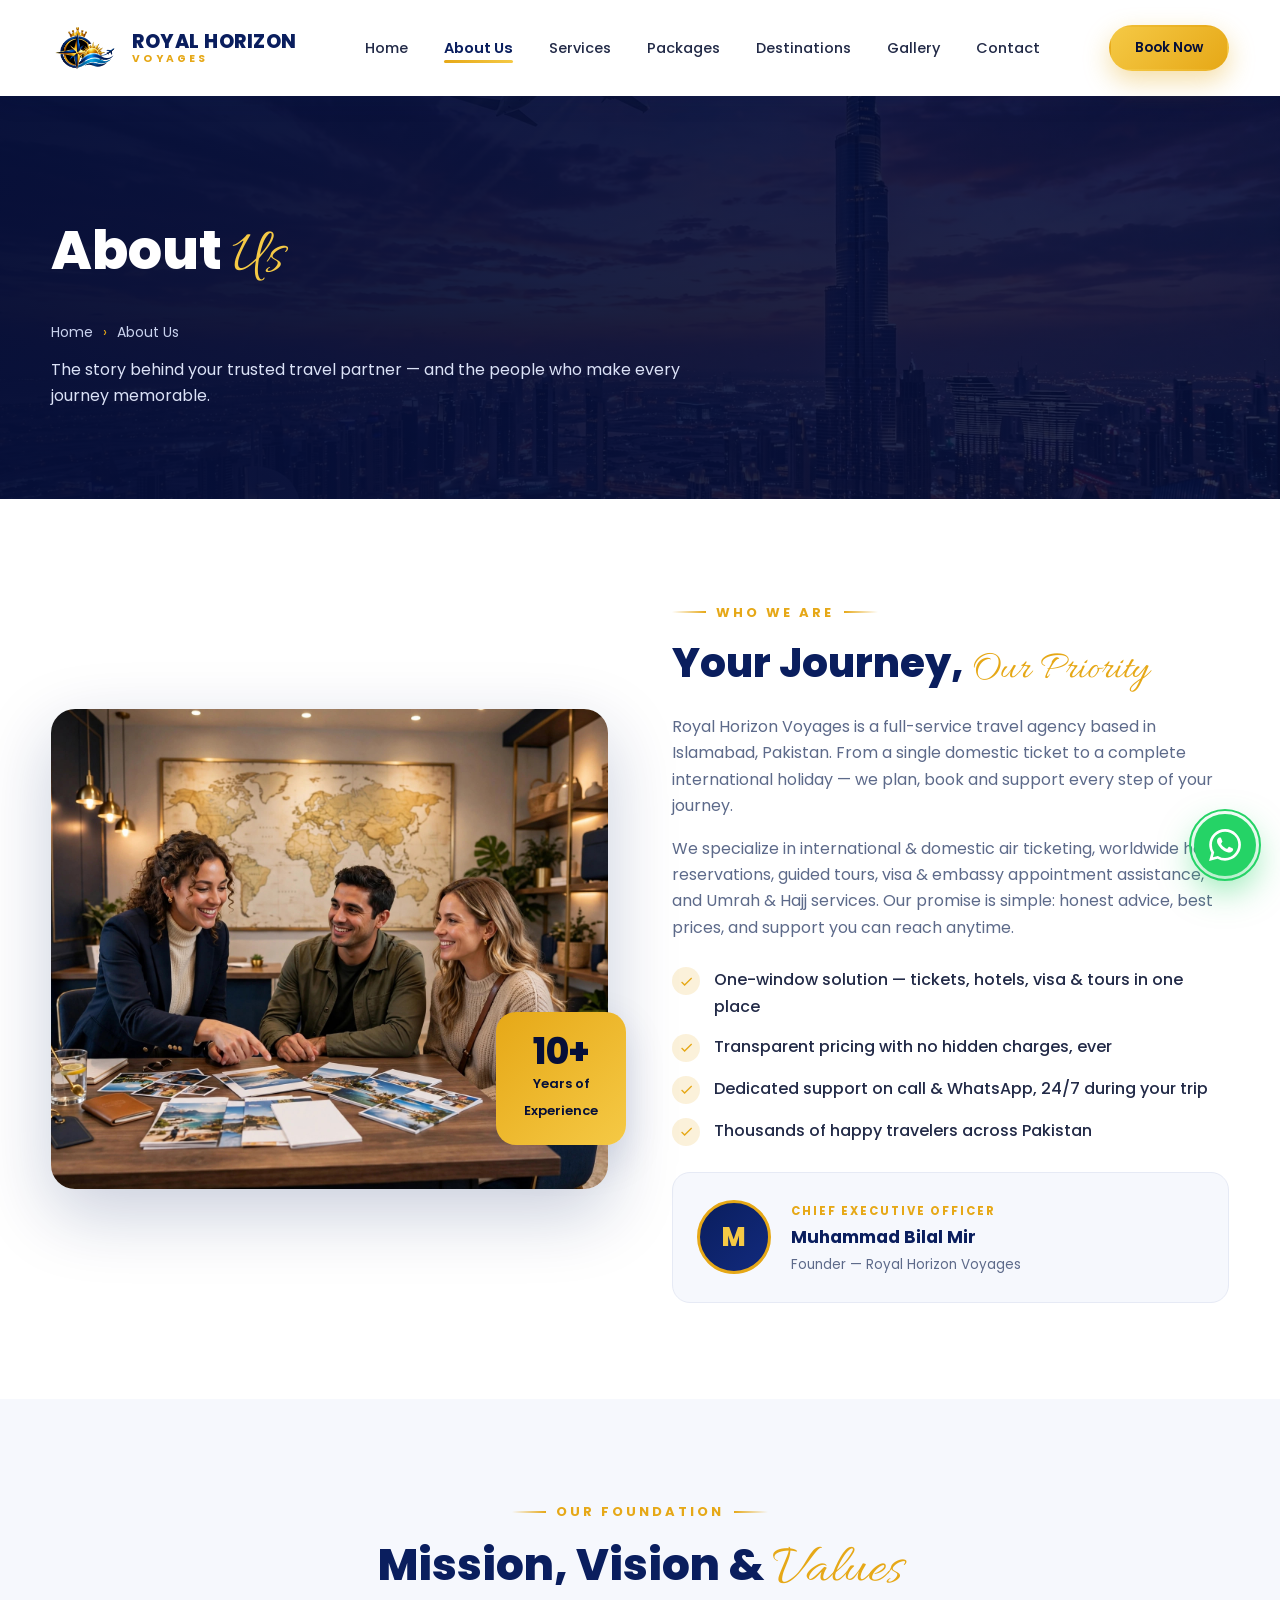
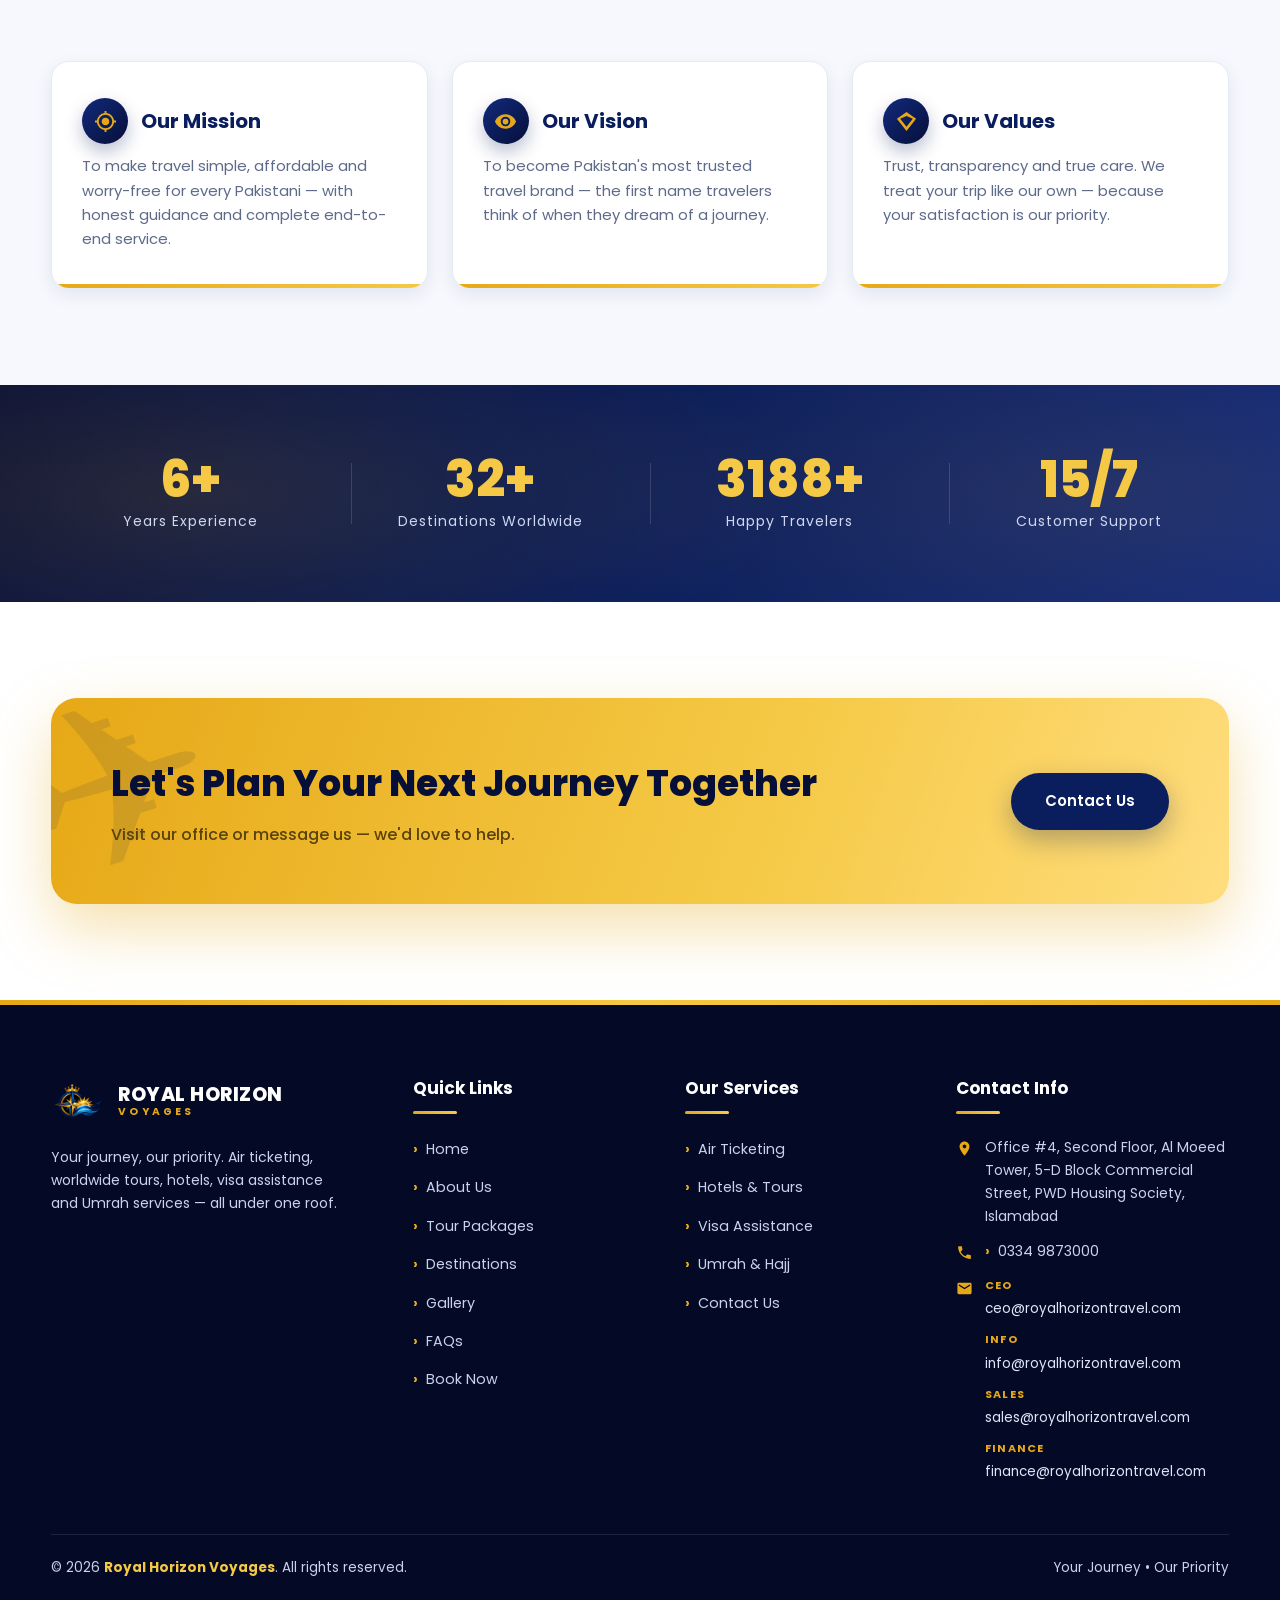
==== commit 11b0f38c: "Footer emails stacked layout; service select explicit values + robust read; include destination in W" ====
--- a/about.html
+++ b/about.html
@@ -8,7 +8,7 @@
 <link rel="preconnect" href="https://fonts.googleapis.com">
 <link rel="preconnect" href="https://fonts.gstatic.com" crossorigin>
 <link href="https://fonts.googleapis.com/css2?family=Poppins:wght@300;400;500;600;700;800&family=Allura&display=swap" rel="stylesheet">
-<link rel="stylesheet" href="css/style.css?v=14">
+<link rel="stylesheet" href="css/style.css?v=15">
 <link rel="icon" type="image/png" href="assets/img/logo.png">
 </head>
 <body>
@@ -163,10 +163,10 @@
         <li><svg viewBox="0 0 24 24"><path d="M12 2C8.13 2 5 5.13 5 9c0 5.25 7 13 7 13s7-7.75 7-13c0-3.87-3.13-7-7-7zm0 9.5c-1.38 0-2.5-1.12-2.5-2.5S10.62 6.5 12 6.5s2.5 1.12 2.5 2.5S13.38 11.5 12 11.5z"/></svg><span>Office #4, Second Floor, Al Moeed Tower, 5-D Block Commercial Street, PWD Housing Society, Islamabad</span></li>
         <li><svg viewBox="0 0 24 24"><path d="M6.62 10.79c1.44 2.83 3.76 5.14 6.59 6.59l2.2-2.2c.27-.27.67-.36 1.02-.24 1.12.37 2.33.57 3.57.57.55 0 1 .45 1 1V20c0 .55-.45 1-1 1-9.39 0-17-7.61-17-17 0-.55.45-1 1-1h3.5c.55 0 1 .45 1 1 0 1.25.2 2.45.57 3.57.11.35.03.74-.25 1.02l-2.2 2.2z"/></svg><a href="tel:+923349873000">0334 9873000</a></li>
         <li><svg viewBox="0 0 24 24"><path d="M20 4H4c-1.1 0-2 .9-2 2v12c0 1.1.9 2 2 2h16c1.1 0 2-.9 2-2V6c0-1.1-.9-2-2-2zm0 4l-8 5-8-5V6l8 5 8-5v2z"/></svg><span class="foot-emails">
-<a href="mailto:ceo@royalhorizontravel.com"><b>CEO:</b>ceo@royalhorizontravel.com</a>
-<a href="mailto:info@royalhorizontravel.com"><b>Info:</b>info@royalhorizontravel.com</a>
-<a href="mailto:sales@royalhorizontravel.com"><b>Sales:</b>sales@royalhorizontravel.com</a>
-<a href="mailto:finance@royalhorizontravel.com"><b>Finance:</b>finance@royalhorizontravel.com</a>
+<span class="fem"><b>CEO</b><a href="mailto:ceo@royalhorizontravel.com">ceo@royalhorizontravel.com</a></span>
+<span class="fem"><b>Info</b><a href="mailto:info@royalhorizontravel.com">info@royalhorizontravel.com</a></span>
+<span class="fem"><b>Sales</b><a href="mailto:sales@royalhorizontravel.com">sales@royalhorizontravel.com</a></span>
+<span class="fem"><b>Finance</b><a href="mailto:finance@royalhorizontravel.com">finance@royalhorizontravel.com</a></span>
 </span></li>
       </ul>
     </div>
@@ -182,7 +182,7 @@
 </a>
 <button class="to-top" id="toTop" aria-label="Back to top">↑</button>
 
-<script src="js/main.js?v=2"></script>
+<script src="js/main.js?v=3"></script>
 <script src="js/booking-modal.js?v=2"></script>
 </body>
 </html>
--- a/css/style.css
+++ b/css/style.css
@@ -455,11 +455,12 @@
 .c-emails a{color:#b97f0a;font-weight:700;text-decoration:none;word-break:break-all;font-size:14.5px}
 .c-emails a:hover{text-decoration:underline}
 .c-emails em{color:#6b7280;font-size:13px;font-style:normal;margin-top:2px}
-.foot-emails{display:flex;flex-direction:column;gap:7px}
+.foot-emails{display:flex;flex-direction:column;gap:10px}
+.foot-emails .fem{display:block}
+.foot-emails b{display:block;color:var(--gold);font-weight:700;font-size:11px;letter-spacing:1.2px;text-transform:uppercase;margin-bottom:3px}
 .foot-emails a{font-size:13.5px;color:#dfe5f7;text-decoration:none;word-break:break-all}
 .foot-emails a::before{display:none}
 .foot-emails a:hover{color:var(--gold-2)}
-.foot-emails b{color:var(--gold);font-weight:700;margin-right:7px;font-size:12px;letter-spacing:.5px}
 .foot-bottom{border-top:1px solid rgba(255,255,255,.1);padding:22px 0;display:flex;justify-content:space-between;align-items:center;gap:12px;flex-wrap:wrap;font-size:13.5px}
 .foot-bottom b{color:var(--gold-2)}
 
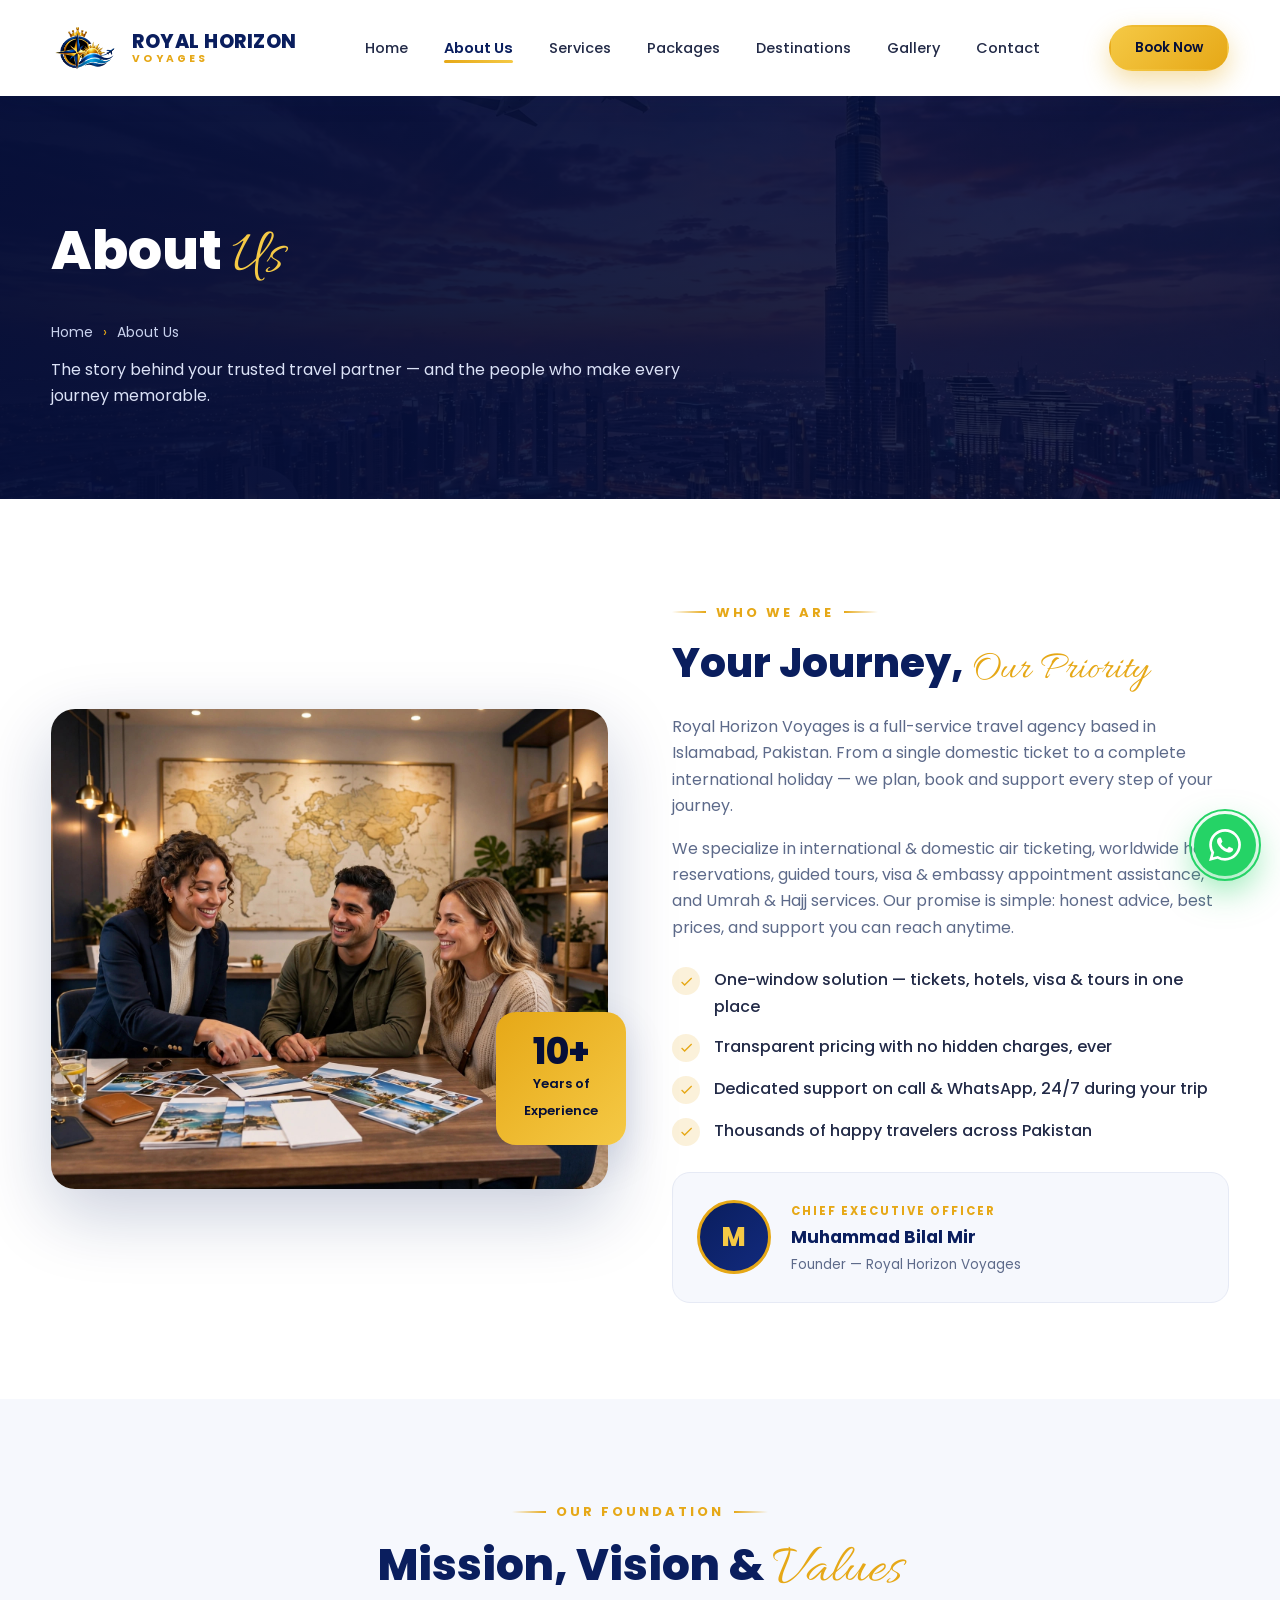
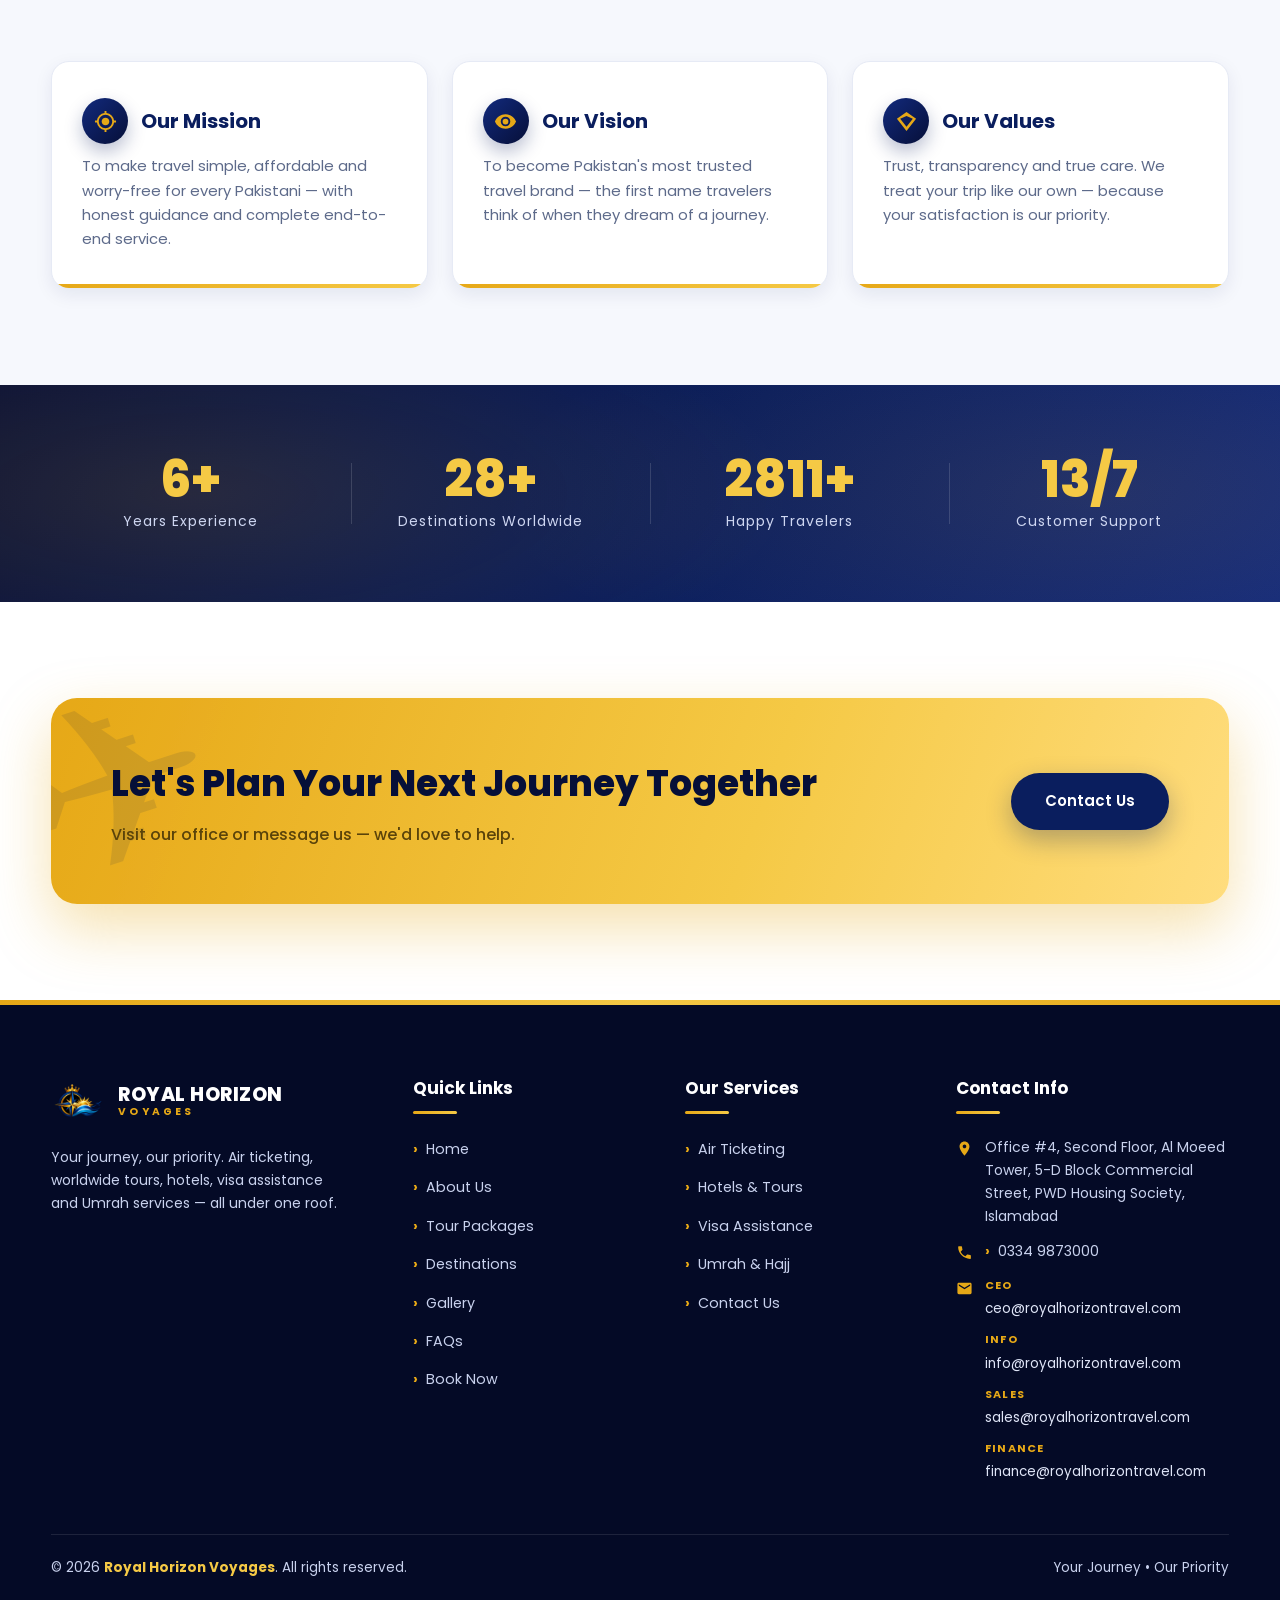
==== commit 26168fbc: "Booking popup also sends via WhatsApp (formatted msg, popup-blocker safe); booking-modal.js v3" ====
--- a/about.html
+++ b/about.html
@@ -183,6 +183,6 @@
 <button class="to-top" id="toTop" aria-label="Back to top">↑</button>
 
 <script src="js/main.js?v=3"></script>
-<script src="js/booking-modal.js?v=2"></script>
+<script src="js/booking-modal.js?v=3"></script>
 </body>
 </html>
